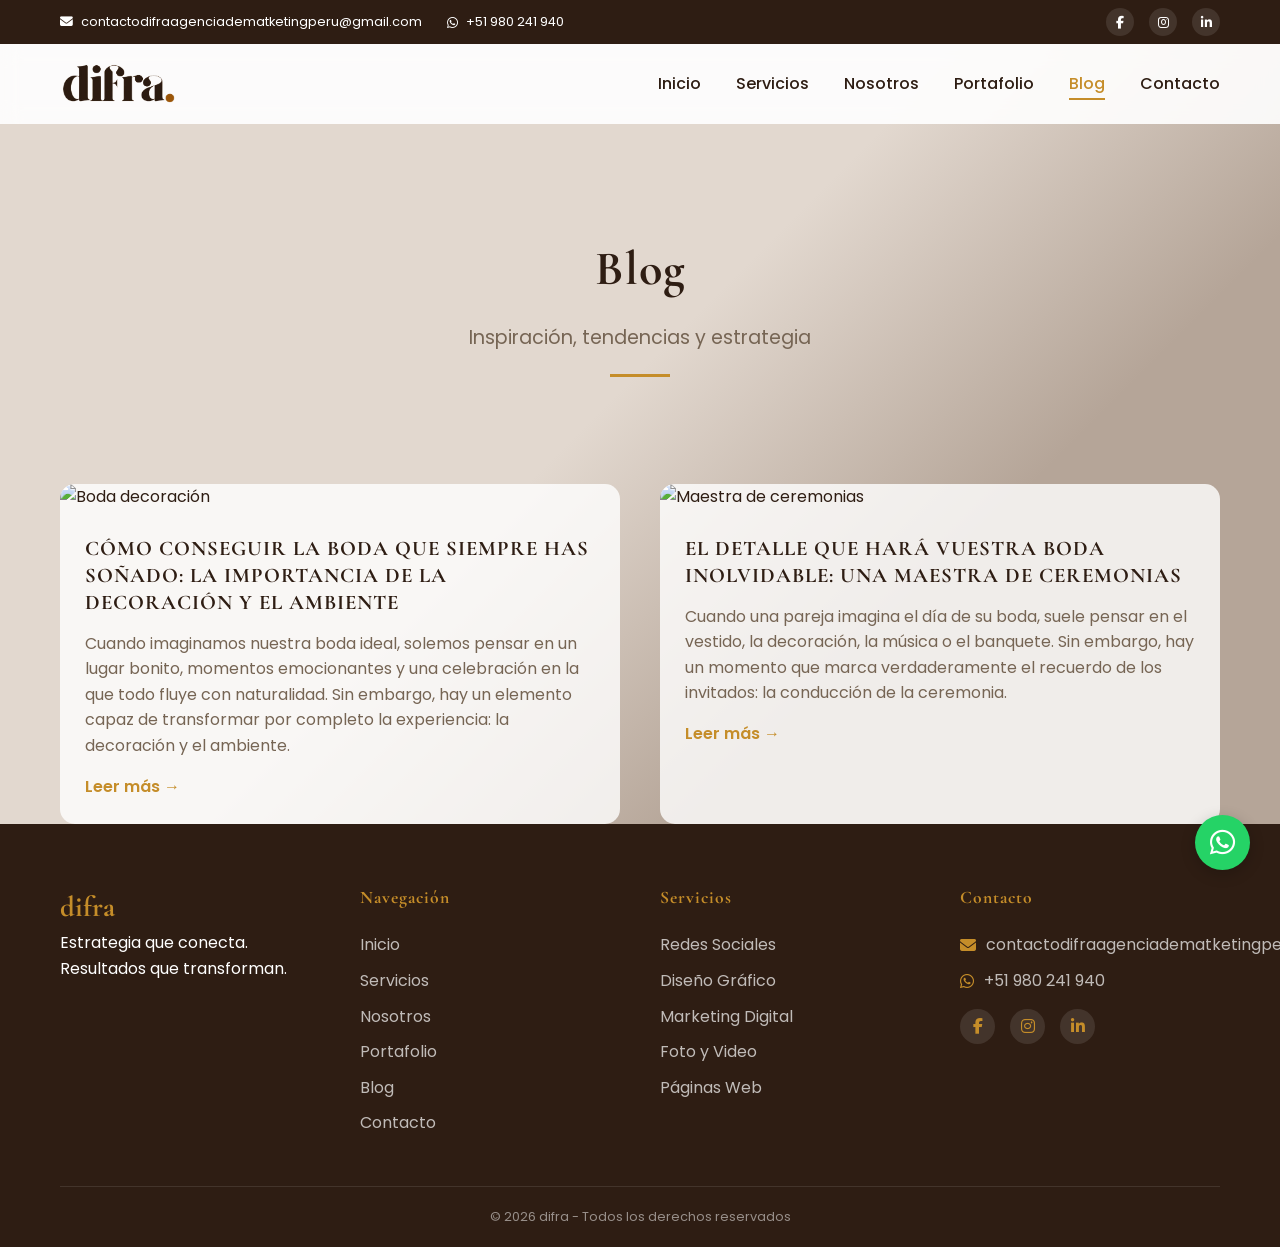
==== blog.html @ 8263a424 "Primer commit" ====
<!DOCTYPE html>
<html lang="es">
<head>
    <meta charset="UTF-8">
    <meta name="viewport" content="width=device-width, initial-scale=1.0">
    <title>difra | Blog</title>
    <link rel="stylesheet" href="https://cdnjs.cloudflare.com/ajax/libs/font-awesome/6.4.0/css/all.min.css">
    <link href="https://fonts.googleapis.com/css2?family=Cormorant+Garamond:wght@400;500;600;700&family=Poppins:wght@300;400;500;600;700&display=swap" rel="stylesheet">
    <link rel="stylesheet" href="css/styles.css">
</head>
<body>
    <!-- Top Bar y Header -->
    <div class="top-bar">
        <div class="container">
            <div class="top-bar-content">
                <div class="top-bar-contact">
                    <a href="mailto:contactodifraagenciadematketingperu@gmail.com"><i class="fas fa-envelope"></i> <span>contactodifraagenciadematketingperu@gmail.com</span></a>
                    <a href="https://wa.me/51980241940" target="_blank"><i class="fab fa-whatsapp"></i> <span>+51 980 241 940</span></a>
                </div>
                <div class="top-bar-social">
                    <a href="#" target="_blank"><i class="fab fa-facebook-f"></i></a>
                    <a href="#" target="_blank"><i class="fab fa-instagram"></i></a>
                    <a href="#" target="_blank"><i class="fab fa-linkedin-in"></i></a>
                </div>
            </div>
        </div>
    </div>

    <header>
        <div class="container">
            <nav>
                <div class="logo">
                    <a href="index.html">
                        <img src="img/logo.png" alt="difra" class="logo-img">
                    </a>
                </div>
                <ul class="nav-links">
                    <li><a href="index.html">Inicio</a></li>
                    <li><a href="servicios.html">Servicios</a></li>
                    <li><a href="nosotros.html">Nosotros</a></li>
                    <li><a href="portafolio.html">Portafolio</a></li>
                    <li><a href="blog.html" class="active">Blog</a></li>
                    <li><a href="contacto.html">Contacto</a></li>
                </ul>
                <div class="mobile-menu-btn">
                    <i class="fas fa-bars"></i>
                </div>
            </nav>
        </div>
    </header>

    <!-- Hero Interior -->
    <section class="hero-interior">
        <div class="container">
            <div class="hero-interior-content">
                <h1>Blog</h1>
                <p>Inspiración, tendencias y estrategia</p>
                <div class="header-line"></div>
            </div>
        </div>
    </section>

    <!-- Blog Grid -->
    <section class="blog-grid-section">
        <div class="container">
            <div class="blog-grid">
                <!-- Artículo 1 -->
                <article class="blog-card">
                    <img src="https://images.unsplash.com/photo-1511285560929-80b456fea0bc?w=600&h=400&fit=crop" alt="Boda decoración">
                    <div class="blog-content">
                        <h3>CÓMO CONSEGUIR LA BODA QUE SIEMPRE HAS SOÑADO: LA IMPORTANCIA DE LA DECORACIÓN Y EL AMBIENTE</h3>
                        <p>Cuando imaginamos nuestra boda ideal, solemos pensar en un lugar bonito, momentos emocionantes y una celebración en la que todo fluye con naturalidad. Sin embargo, hay un elemento capaz de transformar por completo la experiencia: la decoración y el ambiente.</p>
                        <a href="blog-post.html" class="read-more">Leer más →</a>
                    </div>
                </article>

                <!-- Artículo 2 -->
                <article class="blog-card">
                    <img src="https://images.unsplash.com/photo-1519741497674-611481863552?w=600&h=400&fit=crop" alt="Maestra de ceremonias">
                    <div class="blog-content">
                        <h3>EL DETALLE QUE HARÁ VUESTRA BODA INOLVIDABLE: UNA MAESTRA DE CEREMONIAS</h3>
                        <p>Cuando una pareja imagina el día de su boda, suele pensar en el vestido, la decoración, la música o el banquete. Sin embargo, hay un momento que marca verdaderamente el recuerdo de los invitados: la conducción de la ceremonia.</p>
                        <a href="blog-post.html" class="read-more">Leer más →</a>
                    </div>
                </article>
            </div>
        </div>
    </section>

    <!-- Footer -->
    <footer>
        <div class="container">
            <div class="footer-content">
                <div class="footer-info">
                    <div class="footer-logo">
                        <span>difra</span>
                    </div>
                    <p>Estrategia que conecta. Resultados que transforman.</p>
                </div>
                <div class="footer-links">
                    <h4>Navegación</h4>
                    <ul>
                        <li><a href="index.html">Inicio</a></li>
                        <li><a href="servicios.html">Servicios</a></li>
                        <li><a href="nosotros.html">Nosotros</a></li>
                        <li><a href="portafolio.html">Portafolio</a></li>
                        <li><a href="blog.html">Blog</a></li>
                        <li><a href="contacto.html">Contacto</a></li>
                    </ul>
                </div>
                <div class="footer-services">
                    <h4>Servicios</h4>
                    <ul>
                        <li><a href="servicios.html#redes">Redes Sociales</a></li>
                        <li><a href="servicios.html#diseno">Diseño Gráfico</a></li>
                        <li><a href="servicios.html#marketing">Marketing Digital</a></li>
                        <li><a href="servicios.html#foto">Foto y Video</a></li>
                        <li><a href="servicios.html#web">Páginas Web</a></li>
                    </ul>
                </div>
                <div class="footer-contact">
                    <h4>Contacto</h4>
                    <p><i class="fas fa-envelope"></i> contactodifraagenciadematketingperu@gmail.com</p>
                    <p><i class="fab fa-whatsapp"></i> +51 980 241 940</p>
                    <div class="social-links">
                        <a href="#" target="_blank"><i class="fab fa-facebook-f"></i></a>
                        <a href="#" target="_blank"><i class="fab fa-instagram"></i></a>
                        <a href="#" target="_blank"><i class="fab fa-linkedin-in"></i></a>
                    </div>
                </div>
            </div>
            <div class="footer-bottom">
                <p>&copy; 2024 difra - Todos los derechos reservados</p>
            </div>
        </div>
    </footer>

    <a href="https://wa.me/51980241940" class="btn-whatsapp-floating" target="_blank" rel="noopener noreferrer">
        <i class="fab fa-whatsapp"></i>
    </a>

    <script src="js/script.js"></script>
</body>
</html>
---- css/styles.css ----
/* Variables de color */
:root {
    --primary-color: #C58D29;
    --primary-dark: #A6761F;
    --secondary-color: #766554;
    --bg-light: #D5C8BF;
    --bg-dark: #BDAB9D;
    --dark-color: #2E1D13;
    --gray: #6c757d;
    --light-gray: #f8f9fa;
    --white: #ffffff;
    --shadow: 0 5px 20px rgba(0, 0, 0, 0.05);
    --transition: all 0.3s ease;
}

* {
    margin: 0;
    padding: 0;
    box-sizing: border-box;
}

html {
    background: linear-gradient(135deg, #E2D8CF 0%, #E2D8CF 40%, #B5A598 60%, #B5A598 100%);
}

body {
    font-family: 'Poppins', sans-serif;
    color: var(--dark-color);
    line-height: 1.6;
    background: transparent;
    min-height: 100vh;
}

h1,
h2,
h3,
h4,
.logo span,
.hero-text h1,
.section-title {
    font-family: 'Cormorant Garamond', serif;
    font-weight: 700;
    letter-spacing: 1px;
}

.logo-mobile {
    display: none;
}

.container {
    max-width: 1200px;
    margin: 0 auto;
    padding: 0 20px;
}

/* Top Bar */
.top-bar {
    background: var(--dark-color);
    color: var(--white);
    padding: 8px 0;
    font-size: 0.8rem;
}

.top-bar-content {
    display: flex;
    justify-content: space-between;
    align-items: center;
    flex-wrap: wrap;
    gap: 15px;
}

.top-bar-contact {
    display: flex;
    gap: 25px;
    flex-wrap: wrap;
}

.top-bar-contact a {
    color: var(--white);
    text-decoration: none;
    transition: var(--transition);
    display: inline-flex;
    align-items: center;
    gap: 8px;
}

.top-bar-contact a:hover {
    color: var(--primary-color);
}

.top-bar-social {
    display: flex;
    gap: 15px;
}

.top-bar-social a {
    color: var(--white);
    text-decoration: none;
    transition: var(--transition);
    width: 28px;
    height: 28px;
    display: flex;
    align-items: center;
    justify-content: center;
    border-radius: 50%;
    background: rgba(255, 255, 255, 0.1);
}

.top-bar-social a:hover {
    background: var(--primary-color);
    color: var(--dark-color);
}

/* Header */
header {
    background: transparent;
    position: sticky;
    top: 0;
    z-index: 1000;
    transition: var(--transition);
    backdrop-filter: blur(10px);
    background: rgba(255, 255, 255, 0.9);
}

header.scrolled {
    background: rgba(255, 255, 255, 0.95);
    box-shadow: var(--shadow);
}

nav {
    display: flex;
    justify-content: space-between;
    align-items: center;
    padding: 15px 0;
}

.logo a {
    display: flex;
    align-items: center;
    text-decoration: none;
}

.logo-img {
    height: 50px;
    width: auto;
}

.logo span {
    font-size: 1.5rem;
    font-weight: 700;
    color: var(--dark-color);
}

.nav-links {
    display: flex;
    list-style: none;
    gap: 35px;
}

.nav-links a {
    text-decoration: none;
    color: var(--dark-color);
    font-weight: 500;
    transition: var(--transition);
    position: relative;
}

.nav-links a::after {
    content: '';
    position: absolute;
    bottom: -5px;
    left: 0;
    width: 0;
    height: 2px;
    background: var(--primary-color);
    transition: var(--transition);
}

.nav-links a:hover::after,
.nav-links a.active::after {
    width: 100%;
}

.nav-links a:hover,
.nav-links a.active {
    color: var(--primary-color);
}

.mobile-menu-btn {
    display: none;
    font-size: 1.5rem;
    cursor: pointer;
    color: var(--dark-color);
}

/* Botones */
.btn {
    display: inline-block;
    padding: 12px 30px;
    border-radius: 30px;
    text-decoration: none;
    font-weight: 600;
    transition: var(--transition);
    font-family: 'Poppins', sans-serif;
}

.btn-primary {
    background: var(--primary-color);
    color: var(--white);
}

.btn-primary:hover {
    background: var(--primary-dark);
    transform: translateY(-3px);
    box-shadow: var(--shadow);
}

.btn-outline {
    border: 2px solid var(--primary-color);
    color: var(--primary-color);
    background: transparent;
}

.btn-outline:hover {
    background: var(--primary-color);
    color: var(--white);
    transform: translateY(-3px);
}

/* Hero Section */
.hero {
    height: 80vh;
    min-height: 500px;
    display: flex;
    align-items: center;
    position: relative;
    background: transparent;
}

.hero-content {
    display: flex;
    justify-content: center;
    text-align: center;
}

.hero-text {
    max-width: 800px;
}

.hero-text h1 {
    font-size: 4rem;
    color: var(--dark-color);
    margin-bottom: 20px;
    letter-spacing: 2px;
}

.hero-text p {
    font-size: 1.2rem;
    color: var(--secondary-color);
    margin-bottom: 30px;
}

.hero-buttons {
    display: flex;
    gap: 20px;
    justify-content: center;
}

/* Hero Interior */
.hero-interior {
    height: 40vh;
    min-height: 300px;
    display: flex;
    align-items: center;
    text-align: center;
    background: transparent;
}

.hero-interior-content h1 {
    font-size: 3rem;
    color: var(--dark-color);
    margin-bottom: 15px;
}

.hero-interior-content p {
    font-size: 1.2rem;
    color: var(--secondary-color);
}

.header-line {
    width: 60px;
    height: 3px;
    background: var(--primary-color);
    margin: 20px auto 0;
}

/* Section Title */
.section-title {
    text-align: center;
    font-size: 2.5rem;
    margin-bottom: 50px;
    color: var(--dark-color);
    position: relative;
}

.section-title::after {
    content: '';
    position: absolute;
    bottom: -10px;
    left: 50%;
    transform: translateX(-50%);
    width: 60px;
    height: 3px;
    background: var(--primary-color);
}

/* Methodology */
.methodology {
    padding: 0 0 80px 0;
}

.methodology-grid {
    display: grid;
    grid-template-columns: repeat(auto-fit, minmax(250px, 1fr));
    gap: 30px;
}

.method-card {
    background: rgba(255, 255, 255, 0.7);
    backdrop-filter: blur(5px);
    padding: 30px;
    border-radius: 15px;
    text-align: center;
    transition: var(--transition);
    border: 1px solid rgba(255, 255, 255, 0.3);
}

.method-card:hover {
    transform: translateY(-5px);
    background: rgba(255, 255, 255, 0.9);
}

.method-card i {
    font-size: 2.5rem;
    color: var(--primary-color);
    margin-bottom: 20px;
}

.method-card h3 {
    font-size: 1.2rem;
    margin-bottom: 15px;
    color: var(--dark-color);
    font-family: 'Cormorant Garamond', serif;
    font-weight: 700;
}

.method-card p {
    font-size: 0.9rem;
    color: var(--secondary-color);
}

/* Services Highlight */
.services-highlight {
    padding: 80px 0;
    background: rgba(255, 255, 255, 0.5);
}

.services-grid {
    display: grid;
    grid-template-columns: repeat(auto-fit, minmax(250px, 1fr));
    gap: 30px;
}

.service-card {
    background: rgba(255, 255, 255, 0.8);
    padding: 30px;
    border-radius: 15px;
    text-align: center;
    transition: var(--transition);
}

.service-card:hover {
    transform: translateY(-5px);
    background: var(--white);
    box-shadow: var(--shadow);
}

.service-card i {
    font-size: 2.5rem;
    color: var(--primary-color);
    margin-bottom: 20px;
}

.service-card h3 {
    font-size: 1.3rem;
    margin-bottom: 15px;
}

.service-card p {
    font-size: 0.9rem;
    color: var(--secondary-color);
}

/* Clients */
.clients {
    padding: 80px 0;
}

.clients-grid {
    display: flex;
    justify-content: center;
    flex-wrap: wrap;
    gap: 40px;
    align-items: center;
}

.client-logo {
    font-size: 1.2rem;
    font-weight: 600;
    color: var(--dark-color);
    opacity: 0.7;
    transition: var(--transition);
    letter-spacing: 1px;
}

.client-logo:hover {
    opacity: 1;
    color: var(--primary-color);
}

.client-logo img {
    max-width: 150px;
    height: auto;
    filter: grayscale(100%);
    opacity: 0.7;
    transition: var(--transition);
}

.client-logo img:hover {
    filter: grayscale(0);
    opacity: 1;
}

/* About Page */
/*.about-main {
    padding: 80px 0;
}*/

.about-grid {
    display: grid;
    grid-template-columns: 1fr 1fr;
    gap: 50px;
    align-items: center;
}

.about-image img {
    width: 100%;
    border-radius: 15px;
    box-shadow: var(--shadow);
}

.about-content h2 {
    font-size: 2rem;
    color: var(--dark-color);
    margin-bottom: 20px;
}

.about-content p {
    margin-bottom: 20px;
    color: var(--secondary-color);
}

/* Values */
.values {
    padding: 80px 0;
    background: rgba(255, 255, 255, 0.5);
}

.values-grid {
    display: grid;
    grid-template-columns: repeat(auto-fit, minmax(250px, 1fr));
    gap: 30px;
}

.value-card {
    text-align: center;
    padding: 40px 30px;
    background: rgba(255, 255, 255, 0.8);
    border-radius: 15px;
    transition: var(--transition);
}

.value-card:hover {
    transform: translateY(-5px);
    background: var(--white);
}

.value-card i {
    font-size: 2.5rem;
    color: var(--primary-color);
    margin-bottom: 20px;
}

.value-card h3 {
    font-size: 1.2rem;
    margin-bottom: 15px;
}

.value-card p {
    font-size: 0.9rem;
    color: var(--secondary-color);
}

/* Services List */
/*.services-list {
    padding: 80px 0;
}*/

.service-item {
    display: flex;
    gap: 30px;
    background: rgba(255, 255, 255, 0.7);
    backdrop-filter: blur(5px);
    padding: 30px;
    margin-bottom: 30px;
    border-radius: 15px;
    transition: var(--transition);
    align-items: flex-start;
}

.service-item:hover {
    transform: translateX(10px);
    background: rgba(255, 255, 255, 0.9);
}

.service-item i {
    font-size: 2.5rem;
    color: var(--primary-color);
    flex-shrink: 0;
}

.service-text h3 {
    font-size: 1.5rem;
    margin-bottom: 15px;
    color: var(--dark-color);
}

.service-text p {
    color: var(--secondary-color);
}

/* Portfolio */
/*.portfolio {
    padding: 80px 0;
}*/

.portfolio-grid {
    display: grid;
    grid-template-columns: repeat(auto-fit, minmax(350px, 1fr));
    gap: 30px;
}

.portfolio-item {
    position: relative;
    border-radius: 15px;
    overflow: hidden;
    box-shadow: var(--shadow);
}

.portfolio-item img {
    width: 100%;
    height: 300px;
    object-fit: cover;
    transition: var(--transition);
}

.portfolio-item:hover img {
    transform: scale(1.05);
}

.portfolio-info {
    position: absolute;
    bottom: 0;
    left: 0;
    right: 0;
    padding: 20px;
    background: linear-gradient(transparent, rgba(0, 0, 0, 0.7));
    color: var(--white);
}

.portfolio-info h3 {
    font-size: 1.2rem;
    margin-bottom: 5px;
}

.portfolio-info p {
    font-size: 0.85rem;
    opacity: 0.9;
}

/* Blog */
/*.blog-grid-section {
    padding: 80px 0;
}*/

.blog-grid {
    display: grid;
    grid-template-columns: repeat(auto-fit, minmax(400px, 1fr));
    gap: 40px;
}

.blog-card {
    background: rgba(255, 255, 255, 0.8);
    border-radius: 15px;
    overflow: hidden;
    transition: var(--transition);
}

.blog-card:hover {
    transform: translateY(-5px);
    background: var(--white);
    box-shadow: var(--shadow);
}

.blog-card img {
    width: 100%;
    height: 250px;
    object-fit: cover;
}

.blog-content {
    padding: 25px;
}

.blog-content h3 {
    font-size: 1.3rem;
    margin-bottom: 15px;
    line-height: 1.3;
}

.blog-content p {
    color: var(--secondary-color);
    margin-bottom: 15px;
}

.read-more {
    color: var(--primary-color);
    text-decoration: none;
    font-weight: 600;
    transition: var(--transition);
}

.read-more:hover {
    color: var(--primary-dark);
}

/* Contact Page */
/*.contact-section {
    padding: 80px 0;
}*/

.contact-grid {
    display: grid;
    grid-template-columns: 1fr 1fr;
    gap: 50px;
}

.contact-info h2 {
    font-size: 2rem;
    margin-bottom: 30px;
    color: var(--dark-color);
}

.contact-item {
    display: flex;
    gap: 20px;
    margin-bottom: 30px;
    padding: 20px;
    background: rgba(255, 255, 255, 0.7);
    border-radius: 15px;
    transition: var(--transition);
}

.contact-item:hover {
    transform: translateX(5px);
    background: rgba(255, 255, 255, 0.9);
}

.contact-item i {
    font-size: 1.8rem;
    color: var(--primary-color);
}

.contact-item h3 {
    font-size: 1.1rem;
    margin-bottom: 5px;
}

.contact-item a {
    color: var(--dark-color);
    text-decoration: none;
    transition: var(--transition);
}

.contact-item a:hover {
    color: var(--primary-color);
}

.contact-form {
    background: rgba(255, 255, 255, 0.7);
    padding: 40px;
    border-radius: 15px;
}

.contact-form h3 {
    font-size: 1.5rem;
    margin-bottom: 25px;
    color: var(--dark-color);
}

.form-group {
    margin-bottom: 20px;
}

.form-group input,
.form-group textarea {
    width: 100%;
    padding: 12px 15px;
    border: 1px solid rgba(0, 0, 0, 0.1);
    border-radius: 10px;
    font-family: 'Poppins', sans-serif;
    background: var(--white);
    transition: var(--transition);
}

.form-group input:focus,
.form-group textarea:focus {
    outline: none;
    border-color: var(--primary-color);
}

/* Footer */
footer {
    background: var(--dark-color);
    color: var(--white);
    padding: 60px 0 20px;
}

.footer-content {
    display: grid;
    grid-template-columns: repeat(auto-fit, minmax(200px, 1fr));
    gap: 40px;
    margin-bottom: 40px;
}

.footer-logo span {
    font-family: 'Cormorant Garamond', serif;
    font-size: 1.8rem;
    font-weight: 700;
    color: var(--primary-color);
}

.footer-links h4,
.footer-services h4,
.footer-contact h4 {
    font-size: 1.1rem;
    margin-bottom: 20px;
    color: var(--primary-color);
}

.footer-links ul,
.footer-services ul {
    list-style: none;
}

.footer-links li,
.footer-services li {
    margin-bottom: 10px;
}

.footer-links a,
.footer-services a {
    color: rgba(255, 255, 255, 0.7);
    text-decoration: none;
    transition: var(--transition);
}

.footer-links a:hover,
.footer-services a:hover {
    color: var(--primary-color);
    padding-left: 5px;
}

.footer-contact p {
    margin-bottom: 10px;
    display: flex;
    align-items: center;
    gap: 10px;
    color: rgba(255, 255, 255, 0.7);
}

.footer-contact i {
    color: var(--primary-color);
}

.social-links {
    display: flex;
    gap: 15px;
    margin-top: 15px;
}

.social-links a {
    color: var(--white);
    background: rgba(255, 255, 255, 0.1);
    width: 35px;
    height: 35px;
    border-radius: 50%;
    display: flex;
    align-items: center;
    justify-content: center;
    transition: var(--transition);
    text-decoration: none;
}

.social-links a:hover {
    background: var(--primary-color);
    color: var(--dark-color);
    transform: translateY(-3px);
}

.footer-bottom {
    text-align: center;
    padding-top: 20px;
    border-top: 1px solid rgba(255, 255, 255, 0.1);
    color: rgba(255, 255, 255, 0.5);
    font-size: 0.8rem;
}

/* Botón flotante WhatsApp */
.btn-whatsapp-floating {
    position: fixed;
    bottom: 30px;
    right: 30px;
    width: 55px;
    height: 55px;
    background-color: #25D366;
    color: white;
    border-radius: 50%;
    display: flex;
    align-items: center;
    justify-content: center;
    font-size: 1.8rem;
    text-decoration: none;
    box-shadow: 0 4px 15px rgba(0, 0, 0, 0.2);
    transition: var(--transition);
    z-index: 1000;
}

.btn-whatsapp-floating:hover {
    transform: scale(1.1);
    background-color: #128C7E;
}

/* Responsive */
@media (max-width: 768px) {

    .logo-desktop {
        display: none;
    }

    .logo-mobile {
        display: block;
    }

    .nav-links {
        position: fixed;
        top: 70px;
        left: -100%;
        width: 100%;
        height: calc(100vh - 70px);
        background: var(--white);
        flex-direction: column;
        align-items: center;
        justify-content: center;
        transition: var(--transition);
        gap: 30px;
        z-index: 999;
    }

    .nav-links.active {
        left: 0;
    }

    .mobile-menu-btn {
        display: block;
    }

    .top-bar-content {
        /*flex-direction: column;*/
        justify-content: center;
        text-align: center;
    }

    .top-bar-contact {
        justify-content: center;
        gap: 10px;
    }

    .top-bar-contact a {
        width: 32px;
        height: 32px;
        display: flex;
        align-items: center;
        justify-content: center;
        border-radius: 50%;
        background: rgba(255, 255, 255, 0.1);
    }

    .top-bar-contact a i {
        margin: 0;
        font-size: 1rem;
    }

    .top-bar-contact a span {
        display: none;
    }

    .hero-text h1 {
        font-size: 2.5rem;
    }

    .hero-interior-content h1 {
        font-size: 2rem;
    }

    .section-title {
        font-size: 1.8rem;
    }

    .about-grid,
    .contact-grid {
        grid-template-columns: 1fr;
        gap: 30px;
    }

    .service-item {
        flex-direction: column;
        text-align: center;
    }

    .service-item i {
        margin: 0 auto;
    }

    .blog-grid {
        grid-template-columns: 1fr;
    }

    .portfolio-grid {
        grid-template-columns: 1fr;
    }

    .btn-whatsapp-floating {
        width: 45px;
        height: 45px;
        font-size: 1.5rem;
        bottom: 20px;
        right: 20px;
    }
}
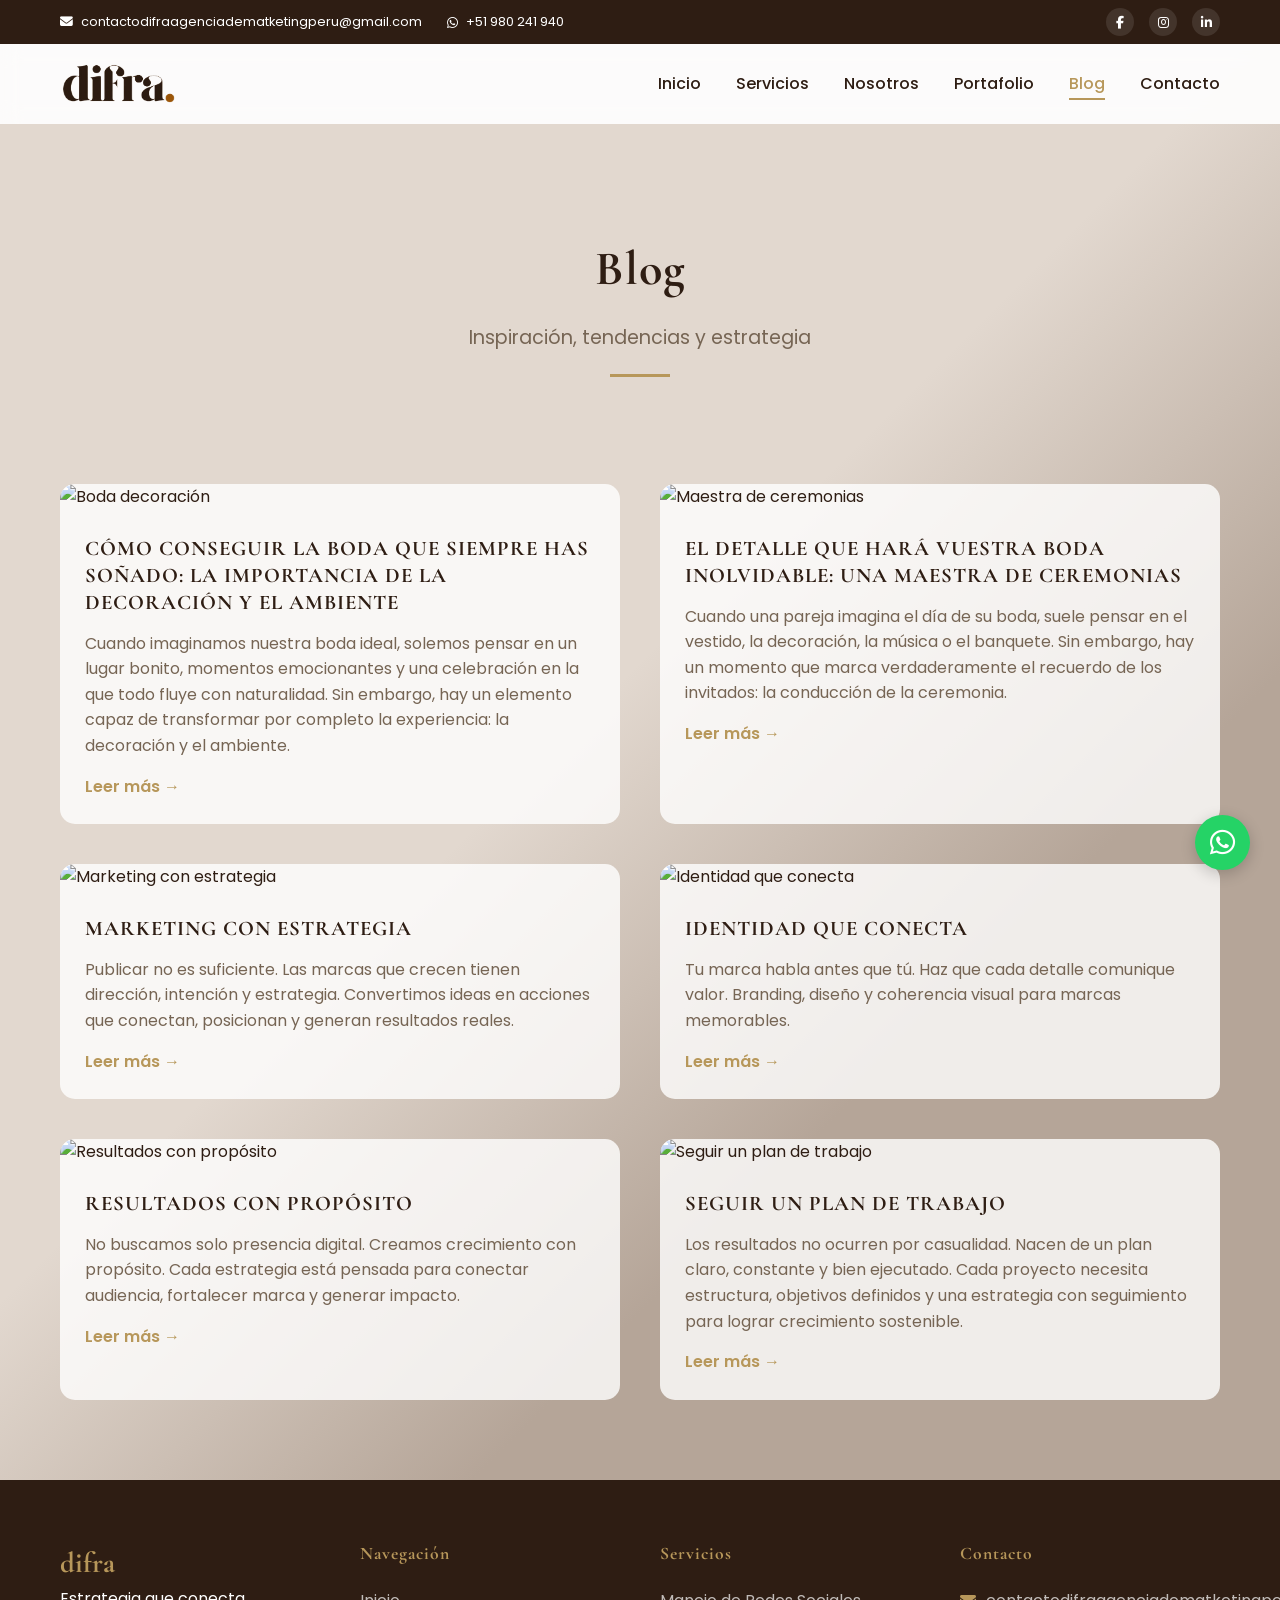
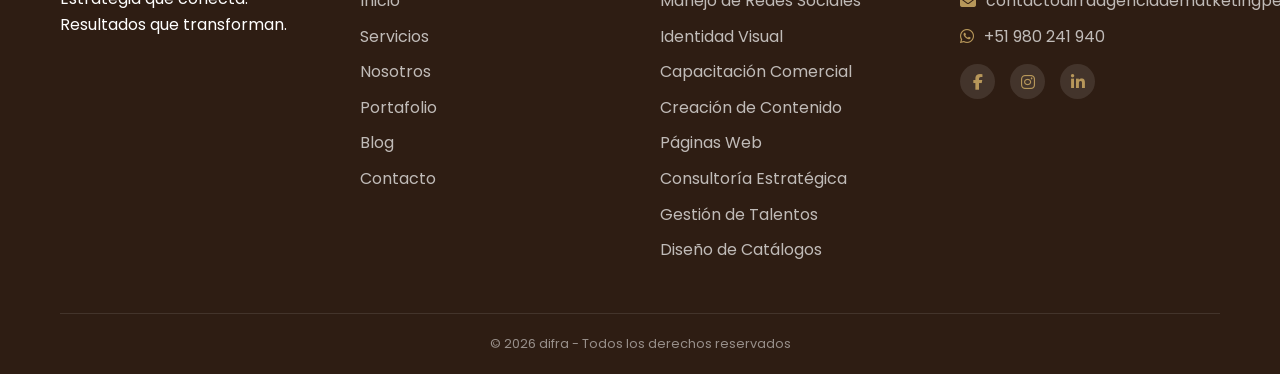
==== commit 055ccd4e: "Actualización 01 06/06" ====
--- a/blog.html
+++ b/blog.html
@@ -1,144 +1,279 @@
-<!DOCTYPE html>
+<!doctype html>
 <html lang="es">
-<head>
-    <meta charset="UTF-8">
-    <meta name="viewport" content="width=device-width, initial-scale=1.0">
+  <head>
+    <meta charset="UTF-8" />
+    <meta name="viewport" content="width=device-width, initial-scale=1.0" />
     <title>difra | Blog</title>
-    <link rel="stylesheet" href="https://cdnjs.cloudflare.com/ajax/libs/font-awesome/6.4.0/css/all.min.css">
-    <link href="https://fonts.googleapis.com/css2?family=Cormorant+Garamond:wght@400;500;600;700&family=Poppins:wght@300;400;500;600;700&display=swap" rel="stylesheet">
-    <link rel="stylesheet" href="css/styles.css">
-</head>
-<body>
+    <link
+      rel="stylesheet"
+      href="https://cdnjs.cloudflare.com/ajax/libs/font-awesome/6.4.0/css/all.min.css"
+    />
+    <link
+      href="https://fonts.googleapis.com/css2?family=Cormorant+Garamond:wght@400;500;600;700&family=Poppins:wght@300;400;500;600;700&display=swap"
+      rel="stylesheet"
+    />
+    <link rel="stylesheet" href="css/styles.css" />
+  </head>
+  <body>
     <!-- Top Bar y Header -->
     <div class="top-bar">
-        <div class="container">
-            <div class="top-bar-content">
-                <div class="top-bar-contact">
-                    <a href="mailto:contactodifraagenciadematketingperu@gmail.com"><i class="fas fa-envelope"></i> <span>contactodifraagenciadematketingperu@gmail.com</span></a>
-                    <a href="https://wa.me/51980241940" target="_blank"><i class="fab fa-whatsapp"></i> <span>+51 980 241 940</span></a>
-                </div>
-                <div class="top-bar-social">
-                    <a href="#" target="_blank"><i class="fab fa-facebook-f"></i></a>
-                    <a href="#" target="_blank"><i class="fab fa-instagram"></i></a>
-                    <a href="#" target="_blank"><i class="fab fa-linkedin-in"></i></a>
-                </div>
-            </div>
-        </div>
+      <div class="container">
+        <div class="top-bar-content">
+          <div class="top-bar-contact">
+            <a href="mailto:contactodifraagenciadematketingperu@gmail.com"
+              ><i class="fas fa-envelope"></i>
+              <span>contactodifraagenciadematketingperu@gmail.com</span></a
+            >
+            <a href="https://wa.me/51980241940" target="_blank"
+              ><i class="fab fa-whatsapp"></i> <span>+51 980 241 940</span></a
+            >
+          </div>
+          <div class="top-bar-social">
+            <a href="#" target="_blank"><i class="fab fa-facebook-f"></i></a>
+            <a href="#" target="_blank"><i class="fab fa-instagram"></i></a>
+            <a href="#" target="_blank"><i class="fab fa-linkedin-in"></i></a>
+          </div>
+        </div>
+      </div>
     </div>
 
     <header>
-        <div class="container">
-            <nav>
-                <div class="logo">
-                    <a href="index.html">
-                        <img src="img/logo.png" alt="difra" class="logo-img">
-                    </a>
-                </div>
-                <ul class="nav-links">
-                    <li><a href="index.html">Inicio</a></li>
-                    <li><a href="servicios.html">Servicios</a></li>
-                    <li><a href="nosotros.html">Nosotros</a></li>
-                    <li><a href="portafolio.html">Portafolio</a></li>
-                    <li><a href="blog.html" class="active">Blog</a></li>
-                    <li><a href="contacto.html">Contacto</a></li>
-                </ul>
-                <div class="mobile-menu-btn">
-                    <i class="fas fa-bars"></i>
-                </div>
-            </nav>
-        </div>
+      <div class="container">
+        <nav>
+          <div class="logo">
+            <a href="index.html">
+              <img src="img/logo.png" alt="difra" class="logo-img" />
+            </a>
+          </div>
+          <ul class="nav-links">
+            <li><a href="index.html">Inicio</a></li>
+            <li><a href="servicios.html">Servicios</a></li>
+            <li><a href="nosotros.html">Nosotros</a></li>
+            <li><a href="portafolio.html">Portafolio</a></li>
+            <li><a href="blog.html" class="active">Blog</a></li>
+            <li><a href="contacto.html">Contacto</a></li>
+          </ul>
+          <div class="mobile-menu-btn">
+            <i class="fas fa-bars"></i>
+          </div>
+        </nav>
+      </div>
     </header>
 
     <!-- Hero Interior -->
     <section class="hero-interior">
-        <div class="container">
-            <div class="hero-interior-content">
-                <h1>Blog</h1>
-                <p>Inspiración, tendencias y estrategia</p>
-                <div class="header-line"></div>
-            </div>
-        </div>
+      <div class="container">
+        <div class="hero-interior-content">
+          <h1>Blog</h1>
+          <p>Inspiración, tendencias y estrategia</p>
+          <div class="header-line"></div>
+        </div>
+      </div>
     </section>
 
     <!-- Blog Grid -->
     <section class="blog-grid-section">
-        <div class="container">
-            <div class="blog-grid">
-                <!-- Artículo 1 -->
-                <article class="blog-card">
-                    <img src="https://images.unsplash.com/photo-1511285560929-80b456fea0bc?w=600&h=400&fit=crop" alt="Boda decoración">
-                    <div class="blog-content">
-                        <h3>CÓMO CONSEGUIR LA BODA QUE SIEMPRE HAS SOÑADO: LA IMPORTANCIA DE LA DECORACIÓN Y EL AMBIENTE</h3>
-                        <p>Cuando imaginamos nuestra boda ideal, solemos pensar en un lugar bonito, momentos emocionantes y una celebración en la que todo fluye con naturalidad. Sin embargo, hay un elemento capaz de transformar por completo la experiencia: la decoración y el ambiente.</p>
-                        <a href="blog-post.html" class="read-more">Leer más →</a>
-                    </div>
-                </article>
-
-                <!-- Artículo 2 -->
-                <article class="blog-card">
-                    <img src="https://images.unsplash.com/photo-1519741497674-611481863552?w=600&h=400&fit=crop" alt="Maestra de ceremonias">
-                    <div class="blog-content">
-                        <h3>EL DETALLE QUE HARÁ VUESTRA BODA INOLVIDABLE: UNA MAESTRA DE CEREMONIAS</h3>
-                        <p>Cuando una pareja imagina el día de su boda, suele pensar en el vestido, la decoración, la música o el banquete. Sin embargo, hay un momento que marca verdaderamente el recuerdo de los invitados: la conducción de la ceremonia.</p>
-                        <a href="blog-post.html" class="read-more">Leer más →</a>
-                    </div>
-                </article>
-            </div>
-        </div>
+      <div class="container">
+        <div class="blog-grid">
+          <!-- Artículo 1 -->
+          <article class="blog-card">
+            <img
+              src="https://images.unsplash.com/photo-1511285560929-80b456fea0bc?w=600&h=400&fit=crop"
+              alt="Boda decoración"
+            />
+            <div class="blog-content">
+              <h3>
+                CÓMO CONSEGUIR LA BODA QUE SIEMPRE HAS SOÑADO: LA IMPORTANCIA DE
+                LA DECORACIÓN Y EL AMBIENTE
+              </h3>
+              <p>
+                Cuando imaginamos nuestra boda ideal, solemos pensar en un lugar
+                bonito, momentos emocionantes y una celebración en la que todo
+                fluye con naturalidad. Sin embargo, hay un elemento capaz de
+                transformar por completo la experiencia: la decoración y el
+                ambiente.
+              </p>
+              <a href="blog-post.html" class="read-more">Leer más →</a>
+            </div>
+          </article>
+
+          <!-- Artículo 2 -->
+          <article class="blog-card">
+            <img
+              src="https://images.unsplash.com/photo-1519741497674-611481863552?w=600&h=400&fit=crop"
+              alt="Maestra de ceremonias"
+            />
+            <div class="blog-content">
+              <h3>
+                EL DETALLE QUE HARÁ VUESTRA BODA INOLVIDABLE: UNA MAESTRA DE
+                CEREMONIAS
+              </h3>
+              <p>
+                Cuando una pareja imagina el día de su boda, suele pensar en el
+                vestido, la decoración, la música o el banquete. Sin embargo,
+                hay un momento que marca verdaderamente el recuerdo de los
+                invitados: la conducción de la ceremonia.
+              </p>
+              <a href="blog-post.html" class="read-more">Leer más →</a>
+            </div>
+          </article>
+          <!-- Artículo 3 -->
+          <article class="blog-card">
+            <img
+              src="https://images.unsplash.com/photo-1599658880436-c61792e70672?q=80&w=2070&auto=format&fit=crop&ixlib=rb-4.1.0&ixid=M3wxMjA3fDB8MHxwaG90by1wYWdlfHx8fGVufDB8fHx8fA%3D%3D"
+              alt="Marketing con estrategia"
+            />
+            <div class="blog-content">
+              <h3>MARKETING CON ESTRATEGIA</h3>
+              <p>
+                Publicar no es suficiente. Las marcas que crecen tienen
+                dirección, intención y estrategia. Convertimos ideas en acciones
+                que conectan, posicionan y generan resultados reales.
+              </p>
+              <a href="blog-post.html" class="read-more">Leer más →</a>
+            </div>
+          </article>
+
+          <!-- Artículo 4 -->
+          <article class="blog-card">
+            <img
+              src="https://images.unsplash.com/photo-1561070791-2526d30994b5?w=600&h=400&fit=crop"
+              alt="Identidad que conecta"
+            />
+            <div class="blog-content">
+              <h3>IDENTIDAD QUE CONECTA</h3>
+              <p>
+                Tu marca habla antes que tú. Haz que cada detalle comunique
+                valor. Branding, diseño y coherencia visual para marcas
+                memorables.
+              </p>
+              <a href="blog-post.html" class="read-more">Leer más →</a>
+            </div>
+          </article>
+
+          <!-- Artículo 5 -->
+          <article class="blog-card">
+            <img
+              src="https://images.unsplash.com/photo-1552581234-26160f608093?w=600&h=400&fit=crop"
+              alt="Resultados con propósito"
+            />
+            <div class="blog-content">
+              <h3>RESULTADOS CON PROPÓSITO</h3>
+              <p>
+                No buscamos solo presencia digital. Creamos crecimiento con
+                propósito. Cada estrategia está pensada para conectar audiencia,
+                fortalecer marca y generar impacto.
+              </p>
+              <a href="blog-post.html" class="read-more">Leer más →</a>
+            </div>
+          </article>
+
+          <!-- Artículo 6 -->
+          <article class="blog-card">
+            <img
+              src="https://images.unsplash.com/photo-1507925921958-8a62f3d1a50d?w=600&h=400&fit=crop"
+              alt="Seguir un plan de trabajo"
+            />
+            <div class="blog-content">
+              <h3>SEGUIR UN PLAN DE TRABAJO</h3>
+              <p>
+                Los resultados no ocurren por casualidad. Nacen de un plan
+                claro, constante y bien ejecutado. Cada proyecto necesita
+                estructura, objetivos definidos y una estrategia con seguimiento
+                para lograr crecimiento sostenible.
+              </p>
+              <a href="blog-post.html" class="read-more">Leer más →</a>
+            </div>
+          </article>
+        </div>
+      </div>
     </section>
 
     <!-- Footer -->
     <footer>
-        <div class="container">
-            <div class="footer-content">
-                <div class="footer-info">
-                    <div class="footer-logo">
-                        <span>difra</span>
-                    </div>
-                    <p>Estrategia que conecta. Resultados que transforman.</p>
-                </div>
-                <div class="footer-links">
-                    <h4>Navegación</h4>
-                    <ul>
-                        <li><a href="index.html">Inicio</a></li>
-                        <li><a href="servicios.html">Servicios</a></li>
-                        <li><a href="nosotros.html">Nosotros</a></li>
-                        <li><a href="portafolio.html">Portafolio</a></li>
-                        <li><a href="blog.html">Blog</a></li>
-                        <li><a href="contacto.html">Contacto</a></li>
-                    </ul>
-                </div>
-                <div class="footer-services">
-                    <h4>Servicios</h4>
-                    <ul>
-                        <li><a href="servicios.html#redes">Redes Sociales</a></li>
-                        <li><a href="servicios.html#diseno">Diseño Gráfico</a></li>
-                        <li><a href="servicios.html#marketing">Marketing Digital</a></li>
-                        <li><a href="servicios.html#foto">Foto y Video</a></li>
-                        <li><a href="servicios.html#web">Páginas Web</a></li>
-                    </ul>
-                </div>
-                <div class="footer-contact">
-                    <h4>Contacto</h4>
-                    <p><i class="fas fa-envelope"></i> contactodifraagenciadematketingperu@gmail.com</p>
-                    <p><i class="fab fa-whatsapp"></i> +51 980 241 940</p>
-                    <div class="social-links">
-                        <a href="#" target="_blank"><i class="fab fa-facebook-f"></i></a>
-                        <a href="#" target="_blank"><i class="fab fa-instagram"></i></a>
-                        <a href="#" target="_blank"><i class="fab fa-linkedin-in"></i></a>
-                    </div>
-                </div>
-            </div>
-            <div class="footer-bottom">
-                <p>&copy; 2024 difra - Todos los derechos reservados</p>
-            </div>
-        </div>
+      <div class="container">
+        <div class="footer-content">
+          <div class="footer-info">
+            <div class="footer-logo">
+              <span>difra</span>
+            </div>
+            <p>Estrategia que conecta. Resultados que transforman.</p>
+          </div>
+          <div class="footer-links">
+            <h4>Navegación</h4>
+            <ul>
+              <li><a href="index.html">Inicio</a></li>
+              <li><a href="servicios.html">Servicios</a></li>
+              <li><a href="nosotros.html">Nosotros</a></li>
+              <li><a href="portafolio.html">Portafolio</a></li>
+              <li><a href="blog.html">Blog</a></li>
+              <li><a href="contacto.html">Contacto</a></li>
+            </ul>
+          </div>
+          <div class="footer-services">
+            <h4>Servicios</h4>
+            <ul>
+              <li>
+                <a href="servicios.html#manejoRedesSociales"
+                  >Manejo de Redes Sociales</a
+                >
+              </li>
+              <li>
+                <a href="servicios.html#identidadVisual">Identidad Visual</a>
+              </li>
+              <li>
+                <a href="servicios.html#capacitacionComercial"
+                  >Capacitación Comercial</a
+                >
+              </li>
+              <li>
+                <a href="servicios.html#creacionContenido"
+                  >Creación de Contenido</a
+                >
+              </li>
+              <li><a href="servicios.html#web">Páginas Web</a></li>
+              <li>
+                <a href="servicios.html#consultariaEstrategica"
+                  >Consultoría Estratégica</a
+                >
+              </li>
+              <li>
+                <a href="servicios.html#gestionTalentos">Gestión de Talentos</a>
+              </li>
+              <li>
+                <a href="servicios.html#diseñoCatalogos">Diseño de Catálogos</a>
+              </li>
+            </ul>
+          </div>
+          <div class="footer-contact">
+            <h4>Contacto</h4>
+            <p>
+              <i class="fas fa-envelope"></i>
+              contactodifraagenciadematketingperu@gmail.com
+            </p>
+            <p><i class="fab fa-whatsapp"></i> +51 980 241 940</p>
+            <div class="social-links">
+              <a href="#" target="_blank"><i class="fab fa-facebook-f"></i></a>
+              <a href="#" target="_blank"><i class="fab fa-instagram"></i></a>
+              <a href="#" target="_blank"><i class="fab fa-linkedin-in"></i></a>
+            </div>
+          </div>
+        </div>
+        <div class="footer-bottom">
+          <p>&copy; 2024 difra - Todos los derechos reservados</p>
+        </div>
+      </div>
     </footer>
 
-    <a href="https://wa.me/51980241940" class="btn-whatsapp-floating" target="_blank" rel="noopener noreferrer">
-        <i class="fab fa-whatsapp"></i>
+    <a
+      href="https://wa.me/51980241940"
+      class="btn-whatsapp-floating"
+      target="_blank"
+      rel="noopener noreferrer"
+    >
+      <i class="fab fa-whatsapp"></i>
     </a>
 
     <script src="js/script.js"></script>
-</body>
-</html>+  </body>
+</html>
--- a/css/styles.css
+++ b/css/styles.css
@@ -1,6 +1,6 @@
 /* Variables de color */
 :root {
-    --primary-color: #C58D29;
+    --primary-color: #B7975A;
     --primary-dark: #A6761F;
     --secondary-color: #766554;
     --bg-light: #D5C8BF;
@@ -229,12 +229,14 @@
 
 /* Hero Section */
 .hero {
-    height: 80vh;
+    height: 90vh;
     min-height: 500px;
     display: flex;
     align-items: center;
     position: relative;
-    background: transparent;
+    background: linear-gradient(135deg, #181714 0%, #553e27 100%);
+    background-size: cover;
+    background-repeat: no-repeat;
 }
 
 .hero-content {
@@ -248,8 +250,8 @@
 }
 
 .hero-text h1 {
-    font-size: 4rem;
-    color: var(--dark-color);
+    font-size: 6rem;
+    color: #CDAF79;
     margin-bottom: 20px;
     letter-spacing: 2px;
 }
@@ -315,24 +317,54 @@
 }
 
 /* Methodology */
-.methodology {
-    padding: 0 0 80px 0;
-}
-
-.methodology-grid {
-    display: grid;
-    grid-template-columns: repeat(auto-fit, minmax(250px, 1fr));
-    gap: 30px;
+
+.methodology-carousel {
+    padding: 80px 0;
+}
+
+.methodology-carousel-container {
+    position: relative;
+    display: flex;
+    align-items: center;
+    gap: 15px;
+    overflow: hidden;
+}
+
+.methodology-carousel-track {
+    display: flex;    
+    width: 100%;
+    transition: transform 0.5s ease;
+}
+
+.methodology-carousel-slide {
+    flex-shrink: 0;
+    width: 33%;
+    display: flex;
+    justify-content: center;
+    gap: 30px;    
+}
+
+.methodology-carousel-slide-last {
+    flex-shrink: 0;
+    width: 40%;
+    display: flex;
+    justify-content: center;
+    gap: 30px;    
 }
 
 .method-card {
     background: rgba(255, 255, 255, 0.7);
     backdrop-filter: blur(5px);
-    padding: 30px;
+    padding: 40px 30px;
     border-radius: 15px;
     text-align: center;
     transition: var(--transition);
     border: 1px solid rgba(255, 255, 255, 0.3);
+    width: 100%;
+    max-width: 350px;
+    margin: 0 auto;
+    opacity: 1 !important;
+    transform: translateY(0) !important;
 }
 
 .method-card:hover {
@@ -359,7 +391,59 @@
     color: var(--secondary-color);
 }
 
+.carousel-btn-method {
+    background: var(--primary-color);
+    color: white;
+    border: none;
+    width: 40px;
+    height: 40px;
+    border-radius: 50%;
+    cursor: pointer;
+    transition: var(--transition);
+    display: flex;
+    align-items: center;
+    justify-content: center;
+    font-size: 1.2rem;
+    flex-shrink: 0;    
+}
+
+.carousel-btn-method:hover {
+    background: var(--primary-dark);
+    transform: scale(1.05);
+}
+
+.methodology-carousel-dots {
+    display: flex;
+    justify-content: center;
+    gap: 10px;
+    margin-top: 30px;
+}
+
+.method-dot {
+    width: 10px;
+    height: 10px;
+    border-radius: 50%;
+    background: #ccc;
+    cursor: pointer;
+    transition: var(--transition);
+}
+
+.method-dot.active {
+    background: var(--primary-color);
+    width: 25px;
+    border-radius: 5px;
+}
+
 /* Services Highlight */
+
+.section-subtitle {
+    text-align: center;
+    font-size: 1.1rem;
+    color: var(--secondary-color);
+    max-width: 700px;
+    margin: -30px auto 40px auto;
+    font-family: 'Poppins', sans-serif;
+}
 .services-highlight {
     padding: 80px 0;
     background: rgba(255, 255, 255, 0.5);
@@ -417,8 +501,8 @@
 .client-logo {
     font-size: 1.2rem;
     font-weight: 600;
-    color: var(--dark-color);
-    opacity: 0.7;
+    /*color: var(--dark-color);*/
+    /*opacity: 0.7;*/
     transition: var(--transition);
     letter-spacing: 1px;
 }
@@ -431,8 +515,8 @@
 .client-logo img {
     max-width: 150px;
     height: auto;
-    filter: grayscale(100%);
-    opacity: 0.7;
+    /*filter: grayscale(100%);*/
+    /*opacity: 0.7;*/
     transition: var(--transition);
 }
 
@@ -442,9 +526,9 @@
 }
 
 /* About Page */
-/*.about-main {
-    padding: 80px 0;
-}*/
+.about-main {
+    padding: 0 0 80px 0;
+}
 
 .about-grid {
     display: grid;
@@ -512,9 +596,9 @@
 }
 
 /* Services List */
-/*.services-list {
-    padding: 80px 0;
-}*/
+.services-list {
+    padding: 0 0 80px 0;
+}
 
 .service-item {
     display: flex;
@@ -550,9 +634,9 @@
 }
 
 /* Portfolio */
-/*.portfolio {
-    padding: 80px 0;
-}*/
+.portfolio {
+    padding: 0 0 80px 0;
+}
 
 .portfolio-grid {
     display: grid;
@@ -599,9 +683,9 @@
 }
 
 /* Blog */
-/*.blog-grid-section {
-    padding: 80px 0;
-}*/
+.blog-grid-section {
+    padding: 0 0 80px 0;
+}
 
 .blog-grid {
     display: grid;
@@ -624,7 +708,7 @@
 
 .blog-card img {
     width: 100%;
-    height: 250px;
+    /*height: 250px;*/
     object-fit: cover;
 }
 
@@ -655,9 +739,9 @@
 }
 
 /* Contact Page */
-/*.contact-section {
-    padding: 80px 0;
-}*/
+.contact-section {
+    padding: 0 0 80px 0;
+}
 
 .contact-grid {
     display: grid;
@@ -925,6 +1009,16 @@
         display: none;
     }
 
+    .carousel-btn-method {
+        width: 35px;
+        height: 35px;
+        font-size: 1rem;
+    }
+
+    .hero {
+        height: 65vh;
+    }
+
     .hero-text h1 {
         font-size: 2.5rem;
     }
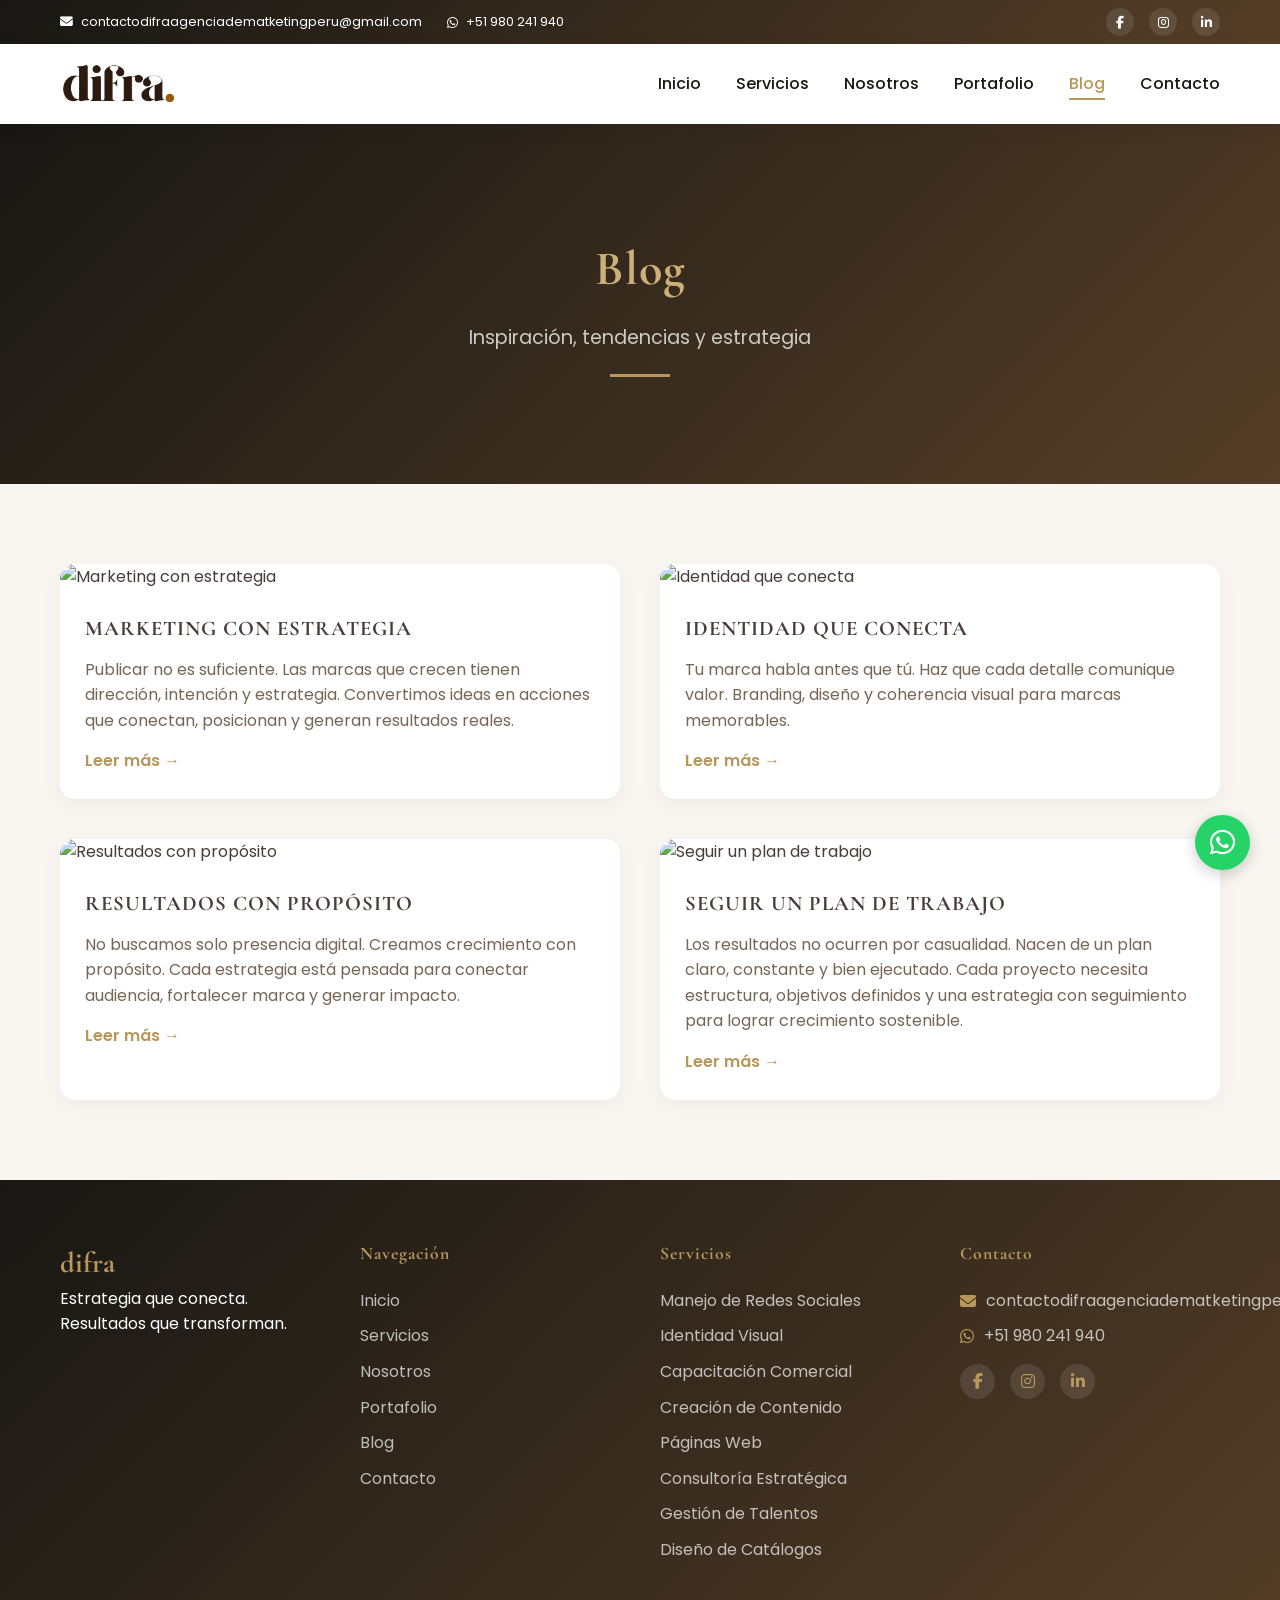
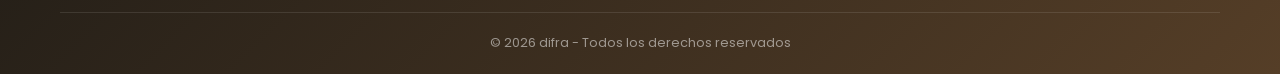
==== commit 811890f3: "Actualización 01 08/06" ====
--- a/blog.html
+++ b/blog.html
@@ -75,48 +75,6 @@
     <section class="blog-grid-section">
       <div class="container">
         <div class="blog-grid">
-          <!-- Artículo 1 -->
-          <article class="blog-card">
-            <img
-              src="https://images.unsplash.com/photo-1511285560929-80b456fea0bc?w=600&h=400&fit=crop"
-              alt="Boda decoración"
-            />
-            <div class="blog-content">
-              <h3>
-                CÓMO CONSEGUIR LA BODA QUE SIEMPRE HAS SOÑADO: LA IMPORTANCIA DE
-                LA DECORACIÓN Y EL AMBIENTE
-              </h3>
-              <p>
-                Cuando imaginamos nuestra boda ideal, solemos pensar en un lugar
-                bonito, momentos emocionantes y una celebración en la que todo
-                fluye con naturalidad. Sin embargo, hay un elemento capaz de
-                transformar por completo la experiencia: la decoración y el
-                ambiente.
-              </p>
-              <a href="blog-post.html" class="read-more">Leer más →</a>
-            </div>
-          </article>
-
-          <!-- Artículo 2 -->
-          <article class="blog-card">
-            <img
-              src="https://images.unsplash.com/photo-1519741497674-611481863552?w=600&h=400&fit=crop"
-              alt="Maestra de ceremonias"
-            />
-            <div class="blog-content">
-              <h3>
-                EL DETALLE QUE HARÁ VUESTRA BODA INOLVIDABLE: UNA MAESTRA DE
-                CEREMONIAS
-              </h3>
-              <p>
-                Cuando una pareja imagina el día de su boda, suele pensar en el
-                vestido, la decoración, la música o el banquete. Sin embargo,
-                hay un momento que marca verdaderamente el recuerdo de los
-                invitados: la conducción de la ceremonia.
-              </p>
-              <a href="blog-post.html" class="read-more">Leer más →</a>
-            </div>
-          </article>
           <!-- Artículo 3 -->
           <article class="blog-card">
             <img
--- a/css/styles.css
+++ b/css/styles.css
@@ -3,14 +3,25 @@
     --primary-color: #B7975A;
     --primary-dark: #A6761F;
     --secondary-color: #766554;
+    --third-color: #C7BFB8;
     --bg-light: #D5C8BF;
     --bg-dark: #BDAB9D;
-    --dark-color: #2E1D13;
+    --bg-dark01: #181714;
+    --dark-color: linear-gradient(135deg, #181714 0%, #553e27 100%);
     --gray: #6c757d;
     --light-gray: #f8f9fa;
     --white: #ffffff;
     --shadow: 0 5px 20px rgba(0, 0, 0, 0.05);
     --transition: all 0.3s ease;
+
+    /* NUEVOS COLORES UNIFICADOS */
+    --bg-hero: #191814;
+    --card-dark: #252420;
+    --card-dark-hover: #332B1E;
+    --text-on-dark: #CACCC6;
+    --bg-light-section: #F9F6F1;
+    --title-light: #473C37;
+    --text-light: #766554;
 }
 
 * {
@@ -20,12 +31,12 @@
 }
 
 html {
-    background: linear-gradient(135deg, #E2D8CF 0%, #E2D8CF 40%, #B5A598 60%, #B5A598 100%);
+    background: var(--bg-light-section);
 }
 
 body {
     font-family: 'Poppins', sans-serif;
-    color: var(--dark-color);
+    color: var(--title-light);
     line-height: 1.6;
     background: transparent;
     min-height: 100vh;
@@ -111,19 +122,18 @@
     color: var(--dark-color);
 }
 
-/* Header */
+/* Header - MENÚ BLANCO */
 header {
-    background: transparent;
+    background: #ffffff;
     position: sticky;
     top: 0;
     z-index: 1000;
     transition: var(--transition);
-    backdrop-filter: blur(10px);
-    background: rgba(255, 255, 255, 0.9);
+    box-shadow: var(--shadow);
 }
 
 header.scrolled {
-    background: rgba(255, 255, 255, 0.95);
+    background: #ffffff;
     box-shadow: var(--shadow);
 }
 
@@ -145,12 +155,6 @@
     width: auto;
 }
 
-.logo span {
-    font-size: 1.5rem;
-    font-weight: 700;
-    color: var(--dark-color);
-}
-
 .nav-links {
     display: flex;
     list-style: none;
@@ -159,7 +163,7 @@
 
 .nav-links a {
     text-decoration: none;
-    color: var(--dark-color);
+    color: var(--bg-hero);
     font-weight: 500;
     transition: var(--transition);
     position: relative;
@@ -190,7 +194,7 @@
     display: none;
     font-size: 1.5rem;
     cursor: pointer;
-    color: var(--dark-color);
+    color: var(--bg-hero);
 }
 
 /* Botones */
@@ -205,7 +209,7 @@
 }
 
 .btn-primary {
-    background: var(--primary-color);
+    background: #B8965D;
     color: var(--white);
 }
 
@@ -227,14 +231,14 @@
     transform: translateY(-3px);
 }
 
-/* Hero Section */
+/* HERO SECTION - SOLO EL HERO ES OSCURO */
 .hero {
     height: 90vh;
     min-height: 500px;
     display: flex;
     align-items: center;
     position: relative;
-    background: linear-gradient(135deg, #181714 0%, #553e27 100%);
+    background: var(--dark-color);
     background-size: cover;
     background-repeat: no-repeat;
 }
@@ -258,7 +262,7 @@
 
 .hero-text p {
     font-size: 1.2rem;
-    color: var(--secondary-color);
+    color: var(--text-on-dark);
     margin-bottom: 30px;
 }
 
@@ -268,40 +272,101 @@
     justify-content: center;
 }
 
-/* Hero Interior */
-.hero-interior {
-    height: 40vh;
-    min-height: 300px;
-    display: flex;
-    align-items: center;
+/* METHODOLOGY - CLARO (todo lo demás después del hero es claro) */
+.methodology-carousel {
+    padding: 80px 0;
+    background: #F9F6F1;
+}
+
+.methodology-carousel-container {
+    position: relative;
+    overflow: hidden;
+    /* ← Evita que se vean otros slides */
+    width: 100%;
+}
+
+.methodology-carousel-track {
+    display: flex;
+    transition: transform 0.5s ease;
+    will-change: transform;
+}
+
+.methodology-carousel-slide {
+    flex-shrink: 0;
+    width: 100%;
+    /* ← Cada slide ocupa todo el ancho */
+    display: flex;
+    justify-content: center;
+    gap: 30px;
+    padding: 0 20px;
+    box-sizing: border-box;
+}
+
+/* Method Card - PC (3 tarjetas por slide) */
+.method-card {
+    background: #ffffff;
+    padding: 40px 30px;
+    border-radius: 15px;
     text-align: center;
-    background: transparent;
-}
-
-.hero-interior-content h1 {
-    font-size: 3rem;
-    color: var(--dark-color);
+    transition: all 0.3s ease;
+    box-shadow: 0 5px 20px rgba(0, 0, 0, 0.05);
+    width: calc(33.333% - 20px);
+    flex-shrink: 0;
+}
+
+.method-card:hover {
+    transform: translateY(-5px);
+    box-shadow: 0 10px 30px rgba(0, 0, 0, 0.1);
+}
+
+.method-card i {
+    font-size: 2.5rem;
+    color: #B7975A;
+    margin-bottom: 20px;
+}
+
+.method-card h3 {
+    font-size: 1.2rem;
     margin-bottom: 15px;
-}
-
-.hero-interior-content p {
-    font-size: 1.2rem;
-    color: var(--secondary-color);
-}
-
-.header-line {
-    width: 60px;
-    height: 3px;
-    background: var(--primary-color);
-    margin: 20px auto 0;
-}
-
-/* Section Title */
+    font-family: 'Cormorant Garamond', serif;
+    font-weight: 700;
+    color: #473C37;
+}
+
+.method-card p {
+    font-size: 0.9rem;
+    color: #766554;
+}
+
+/* Dots */
+.methodology-carousel-dots {
+    display: flex;
+    justify-content: center;
+    gap: 10px;
+    margin-top: 30px;
+}
+
+.method-dot {
+    width: 10px;
+    height: 10px;
+    border-radius: 50%;
+    background: #ccc;
+    cursor: pointer;
+    transition: all 0.3s ease;
+}
+
+.method-dot.active {
+    background: #B7975A;
+    width: 25px;
+    border-radius: 5px;
+}
+
+/* SECTION TITLE (para secciones claras) */
 .section-title {
     text-align: center;
     font-size: 2.5rem;
     margin-bottom: 50px;
-    color: var(--dark-color);
+    color: var(--title-light);
     position: relative;
 }
 
@@ -316,137 +381,19 @@
     background: var(--primary-color);
 }
 
-/* Methodology */
-
-.methodology-carousel {
-    padding: 80px 0;
-}
-
-.methodology-carousel-container {
-    position: relative;
-    display: flex;
-    align-items: center;
-    gap: 15px;
-    overflow: hidden;
-}
-
-.methodology-carousel-track {
-    display: flex;    
-    width: 100%;
-    transition: transform 0.5s ease;
-}
-
-.methodology-carousel-slide {
-    flex-shrink: 0;
-    width: 33%;
-    display: flex;
-    justify-content: center;
-    gap: 30px;    
-}
-
-.methodology-carousel-slide-last {
-    flex-shrink: 0;
-    width: 40%;
-    display: flex;
-    justify-content: center;
-    gap: 30px;    
-}
-
-.method-card {
-    background: rgba(255, 255, 255, 0.7);
-    backdrop-filter: blur(5px);
-    padding: 40px 30px;
-    border-radius: 15px;
-    text-align: center;
-    transition: var(--transition);
-    border: 1px solid rgba(255, 255, 255, 0.3);
-    width: 100%;
-    max-width: 350px;
-    margin: 0 auto;
-    opacity: 1 !important;
-    transform: translateY(0) !important;
-}
-
-.method-card:hover {
-    transform: translateY(-5px);
-    background: rgba(255, 255, 255, 0.9);
-}
-
-.method-card i {
-    font-size: 2.5rem;
-    color: var(--primary-color);
-    margin-bottom: 20px;
-}
-
-.method-card h3 {
-    font-size: 1.2rem;
-    margin-bottom: 15px;
-    color: var(--dark-color);
-    font-family: 'Cormorant Garamond', serif;
-    font-weight: 700;
-}
-
-.method-card p {
-    font-size: 0.9rem;
-    color: var(--secondary-color);
-}
-
-.carousel-btn-method {
-    background: var(--primary-color);
-    color: white;
-    border: none;
-    width: 40px;
-    height: 40px;
-    border-radius: 50%;
-    cursor: pointer;
-    transition: var(--transition);
-    display: flex;
-    align-items: center;
-    justify-content: center;
-    font-size: 1.2rem;
-    flex-shrink: 0;    
-}
-
-.carousel-btn-method:hover {
-    background: var(--primary-dark);
-    transform: scale(1.05);
-}
-
-.methodology-carousel-dots {
-    display: flex;
-    justify-content: center;
-    gap: 10px;
-    margin-top: 30px;
-}
-
-.method-dot {
-    width: 10px;
-    height: 10px;
-    border-radius: 50%;
-    background: #ccc;
-    cursor: pointer;
-    transition: var(--transition);
-}
-
-.method-dot.active {
-    background: var(--primary-color);
-    width: 25px;
-    border-radius: 5px;
-}
-
-/* Services Highlight */
-
 .section-subtitle {
     text-align: center;
     font-size: 1.1rem;
-    color: var(--secondary-color);
+    color: var(--text-light);
     max-width: 700px;
     margin: -30px auto 40px auto;
     font-family: 'Poppins', sans-serif;
 }
+
+/* SERVICES HIGHLIGHT - CLARO */
 .services-highlight {
     padding: 80px 0;
-    background: rgba(255, 255, 255, 0.5);
+    background-color: var(--bg-light-section);
 }
 
 .services-grid {
@@ -456,17 +403,17 @@
 }
 
 .service-card {
-    background: rgba(255, 255, 255, 0.8);
+    background: var(--white);
     padding: 30px;
     border-radius: 15px;
     text-align: center;
     transition: var(--transition);
+    box-shadow: var(--shadow);
 }
 
 .service-card:hover {
     transform: translateY(-5px);
-    background: var(--white);
-    box-shadow: var(--shadow);
+    box-shadow: 0 10px 30px rgba(0, 0, 0, 0.1);
 }
 
 .service-card i {
@@ -478,16 +425,18 @@
 .service-card h3 {
     font-size: 1.3rem;
     margin-bottom: 15px;
+    color: var(--title-light);
 }
 
 .service-card p {
     font-size: 0.9rem;
-    color: var(--secondary-color);
-}
-
-/* Clients */
+    color: var(--text-light);
+}
+
+/* CLIENTS - CLARO */
 .clients {
     padding: 80px 0;
+    background: var(--bg-light-section);
 }
 
 .clients-grid {
@@ -498,36 +447,92 @@
     align-items: center;
 }
 
-.client-logo {
-    font-size: 1.2rem;
-    font-weight: 600;
-    /*color: var(--dark-color);*/
-    /*opacity: 0.7;*/
-    transition: var(--transition);
-    letter-spacing: 1px;
-}
-
-.client-logo:hover {
-    opacity: 1;
-    color: var(--primary-color);
-}
-
 .client-logo img {
     max-width: 150px;
     height: auto;
-    /*filter: grayscale(100%);*/
-    /*opacity: 0.7;*/
-    transition: var(--transition);
+    transition: var(--transition);
+    filter: grayscale(0%);
+    opacity: 0.8;
 }
 
 .client-logo img:hover {
-    filter: grayscale(0);
     opacity: 1;
 }
 
-/* About Page */
+/* Clients Wrapper - Layout con dos columnas */
+.clients-wrapper {
+    display: flex;
+    flex-wrap: nowrap;
+    align-items: center;
+    justify-content: space-between;
+    gap: 40px;
+}
+
+.clients-grid {
+    display: flex;
+    justify-content: center;
+    flex-wrap: nowrap;
+    gap: 40px;
+    align-items: center;
+    flex: 2;
+}
+
+/* Tarjeta contador - OSCURA */
+.counter-card {
+    text-align: center;
+    padding: 20px;
+    background: transparent;
+    /* sin fondo */
+    box-shadow: none;
+}
+
+.counter-card:hover {
+    transform: none;
+    background: transparent;
+}
+
+.counter-number {
+    display: flex;
+    align-items: baseline;
+    justify-content: center;
+    gap: 5px;
+}
+
+.counter-value {
+    font-size: 4rem;
+    font-weight: 700;
+    font-family: 'Cormorant Garamond', serif;
+    color: #B7975A;
+    /* dorado */
+    line-height: 1;
+}
+
+.counter-symbol {
+    font-size: 3rem;
+    font-weight: 700;
+    font-family: 'Cormorant Garamond', serif;
+    color: #B7975A;
+    line-height: 1;
+}
+
+.counter-label {
+    font-size: 1rem;
+    color: #473C37;
+    /* marrón oscuro */
+    font-weight: 500;
+    letter-spacing: 1px;
+    text-transform: uppercase;
+    margin-top: 10px;
+}
+
+.counter-decoration {
+    display: none;
+}
+
+/* ABOUT PAGE */
 .about-main {
-    padding: 0 0 80px 0;
+    padding: 80px 0;
+    background: var(--bg-light-section);
 }
 
 .about-grid {
@@ -545,19 +550,19 @@
 
 .about-content h2 {
     font-size: 2rem;
-    color: var(--dark-color);
+    color: var(--title-light);
     margin-bottom: 20px;
 }
 
 .about-content p {
     margin-bottom: 20px;
-    color: var(--secondary-color);
-}
-
-/* Values */
+    color: var(--text-light);
+}
+
+/* VALUES - CLARO */
 .values {
     padding: 80px 0;
-    background: rgba(255, 255, 255, 0.5);
+    background: var(--bg-light-section);
 }
 
 .values-grid {
@@ -569,14 +574,14 @@
 .value-card {
     text-align: center;
     padding: 40px 30px;
-    background: rgba(255, 255, 255, 0.8);
+    background: var(--white);
     border-radius: 15px;
     transition: var(--transition);
+    box-shadow: var(--shadow);
 }
 
 .value-card:hover {
     transform: translateY(-5px);
-    background: var(--white);
 }
 
 .value-card i {
@@ -588,33 +593,34 @@
 .value-card h3 {
     font-size: 1.2rem;
     margin-bottom: 15px;
+    color: var(--title-light);
 }
 
 .value-card p {
     font-size: 0.9rem;
-    color: var(--secondary-color);
-}
-
-/* Services List */
+    color: var(--text-light);
+}
+
+/* SERVICES LIST - CLARO */
 .services-list {
-    padding: 0 0 80px 0;
+    padding: 80px 0;
+    background: var(--bg-light-section);
 }
 
 .service-item {
     display: flex;
     gap: 30px;
-    background: rgba(255, 255, 255, 0.7);
-    backdrop-filter: blur(5px);
+    background: var(--white);
     padding: 30px;
     margin-bottom: 30px;
     border-radius: 15px;
     transition: var(--transition);
     align-items: flex-start;
+    box-shadow: var(--shadow);
 }
 
 .service-item:hover {
     transform: translateX(10px);
-    background: rgba(255, 255, 255, 0.9);
 }
 
 .service-item i {
@@ -626,16 +632,17 @@
 .service-text h3 {
     font-size: 1.5rem;
     margin-bottom: 15px;
-    color: var(--dark-color);
+    color: var(--title-light);
 }
 
 .service-text p {
-    color: var(--secondary-color);
-}
-
-/* Portfolio */
+    color: var(--text-light);
+}
+
+/* PORTFOLIO - CLARO */
 .portfolio {
-    padding: 0 0 80px 0;
+    padding: 80px 0;
+    background: var(--bg-light-section);
 }
 
 .portfolio-grid {
@@ -682,9 +689,10 @@
     opacity: 0.9;
 }
 
-/* Blog */
+/* BLOG - CLARO */
 .blog-grid-section {
-    padding: 0 0 80px 0;
+    padding: 80px 0;
+    background: var(--bg-light-section);
 }
 
 .blog-grid {
@@ -694,21 +702,19 @@
 }
 
 .blog-card {
-    background: rgba(255, 255, 255, 0.8);
+    background: var(--white);
     border-radius: 15px;
     overflow: hidden;
     transition: var(--transition);
+    box-shadow: var(--shadow);
 }
 
 .blog-card:hover {
     transform: translateY(-5px);
-    background: var(--white);
-    box-shadow: var(--shadow);
 }
 
 .blog-card img {
     width: 100%;
-    /*height: 250px;*/
     object-fit: cover;
 }
 
@@ -720,10 +726,11 @@
     font-size: 1.3rem;
     margin-bottom: 15px;
     line-height: 1.3;
+    color: var(--title-light);
 }
 
 .blog-content p {
-    color: var(--secondary-color);
+    color: var(--text-light);
     margin-bottom: 15px;
 }
 
@@ -738,9 +745,10 @@
     color: var(--primary-dark);
 }
 
-/* Contact Page */
+/* CONTACT PAGE - CLARO */
 .contact-section {
-    padding: 0 0 80px 0;
+    padding: 80px 0;
+    background: var(--bg-light-section);
 }
 
 .contact-grid {
@@ -752,7 +760,7 @@
 .contact-info h2 {
     font-size: 2rem;
     margin-bottom: 30px;
-    color: var(--dark-color);
+    color: var(--title-light);
 }
 
 .contact-item {
@@ -760,14 +768,14 @@
     gap: 20px;
     margin-bottom: 30px;
     padding: 20px;
-    background: rgba(255, 255, 255, 0.7);
+    background: var(--white);
     border-radius: 15px;
     transition: var(--transition);
+    box-shadow: var(--shadow);
 }
 
 .contact-item:hover {
     transform: translateX(5px);
-    background: rgba(255, 255, 255, 0.9);
 }
 
 .contact-item i {
@@ -778,10 +786,11 @@
 .contact-item h3 {
     font-size: 1.1rem;
     margin-bottom: 5px;
+    color: var(--title-light);
 }
 
 .contact-item a {
-    color: var(--dark-color);
+    color: var(--text-light);
     text-decoration: none;
     transition: var(--transition);
 }
@@ -791,15 +800,16 @@
 }
 
 .contact-form {
-    background: rgba(255, 255, 255, 0.7);
+    background: var(--white);
     padding: 40px;
     border-radius: 15px;
+    box-shadow: var(--shadow);
 }
 
 .contact-form h3 {
     font-size: 1.5rem;
     margin-bottom: 25px;
-    color: var(--dark-color);
+    color: var(--title-light);
 }
 
 .form-group {
@@ -810,7 +820,7 @@
 .form-group textarea {
     width: 100%;
     padding: 12px 15px;
-    border: 1px solid rgba(0, 0, 0, 0.1);
+    border: 1px solid #ddd;
     border-radius: 10px;
     font-family: 'Poppins', sans-serif;
     background: var(--white);
@@ -823,7 +833,7 @@
     border-color: var(--primary-color);
 }
 
-/* Footer */
+/* FOOTER */
 footer {
     background: var(--dark-color);
     color: var(--white);
@@ -945,7 +955,35 @@
     background-color: #128C7E;
 }
 
-/* Responsive */
+/* Hero Interior (para páginas internas) */
+.hero-interior {
+    height: 40vh;
+    min-height: 300px;
+    display: flex;
+    align-items: center;
+    text-align: center;
+    background: var(--dark-color);
+}
+
+.hero-interior-content h1 {
+    font-size: 3rem;
+    color: #CDAF79;
+    margin-bottom: 15px;
+}
+
+.hero-interior-content p {
+    font-size: 1.2rem;
+    color: var(--text-on-dark);
+}
+
+.header-line {
+    width: 60px;
+    height: 3px;
+    background: var(--primary-color);
+    margin: 20px auto 0;
+}
+
+/* RESPONSIVE */
 @media (max-width: 768px) {
 
     .logo-desktop {
@@ -962,7 +1000,7 @@
         left: -100%;
         width: 100%;
         height: calc(100vh - 70px);
-        background: var(--white);
+        background: #ffffff;
         flex-direction: column;
         align-items: center;
         justify-content: center;
@@ -980,7 +1018,6 @@
     }
 
     .top-bar-content {
-        /*flex-direction: column;*/
         justify-content: center;
         text-align: center;
     }
@@ -1061,4 +1098,57 @@
         bottom: 20px;
         right: 20px;
     }
+
+    .clients-wrapper {
+        flex-direction: column;
+        flex-wrap: nowrap;
+    }
+
+    .counter-card {
+        width: 100%;
+        max-width: 300px;
+        margin: 0 auto;
+    }
+
+    .counter-value {
+        font-size: 3rem;
+    }
+
+    .counter-symbol {
+        font-size: 2.2rem;
+    }
+
+    .counter-label {
+        font-size: 0.85rem;
+    }
+
+    .methodology-carousel {
+        padding: 50px 0;
+    }
+
+    .methodology-carousel-slide {
+        gap: 0 !important;
+        padding: 0 10px !important;
+    }
+
+    .methodology-carousel-slide .method-card:nth-child(2),
+    .methodology-carousel-slide .method-card:nth-child(3) {
+        display: none !important;
+    }
+
+    .method-card {
+        width: 100%;
+    }
+
+    .method-card h3 {
+        font-size: 1rem;
+    }
+
+    .method-card p {
+        font-size: 0.8rem;
+    }
+
+    .method-card i {
+        font-size: 2rem;
+    }
 }
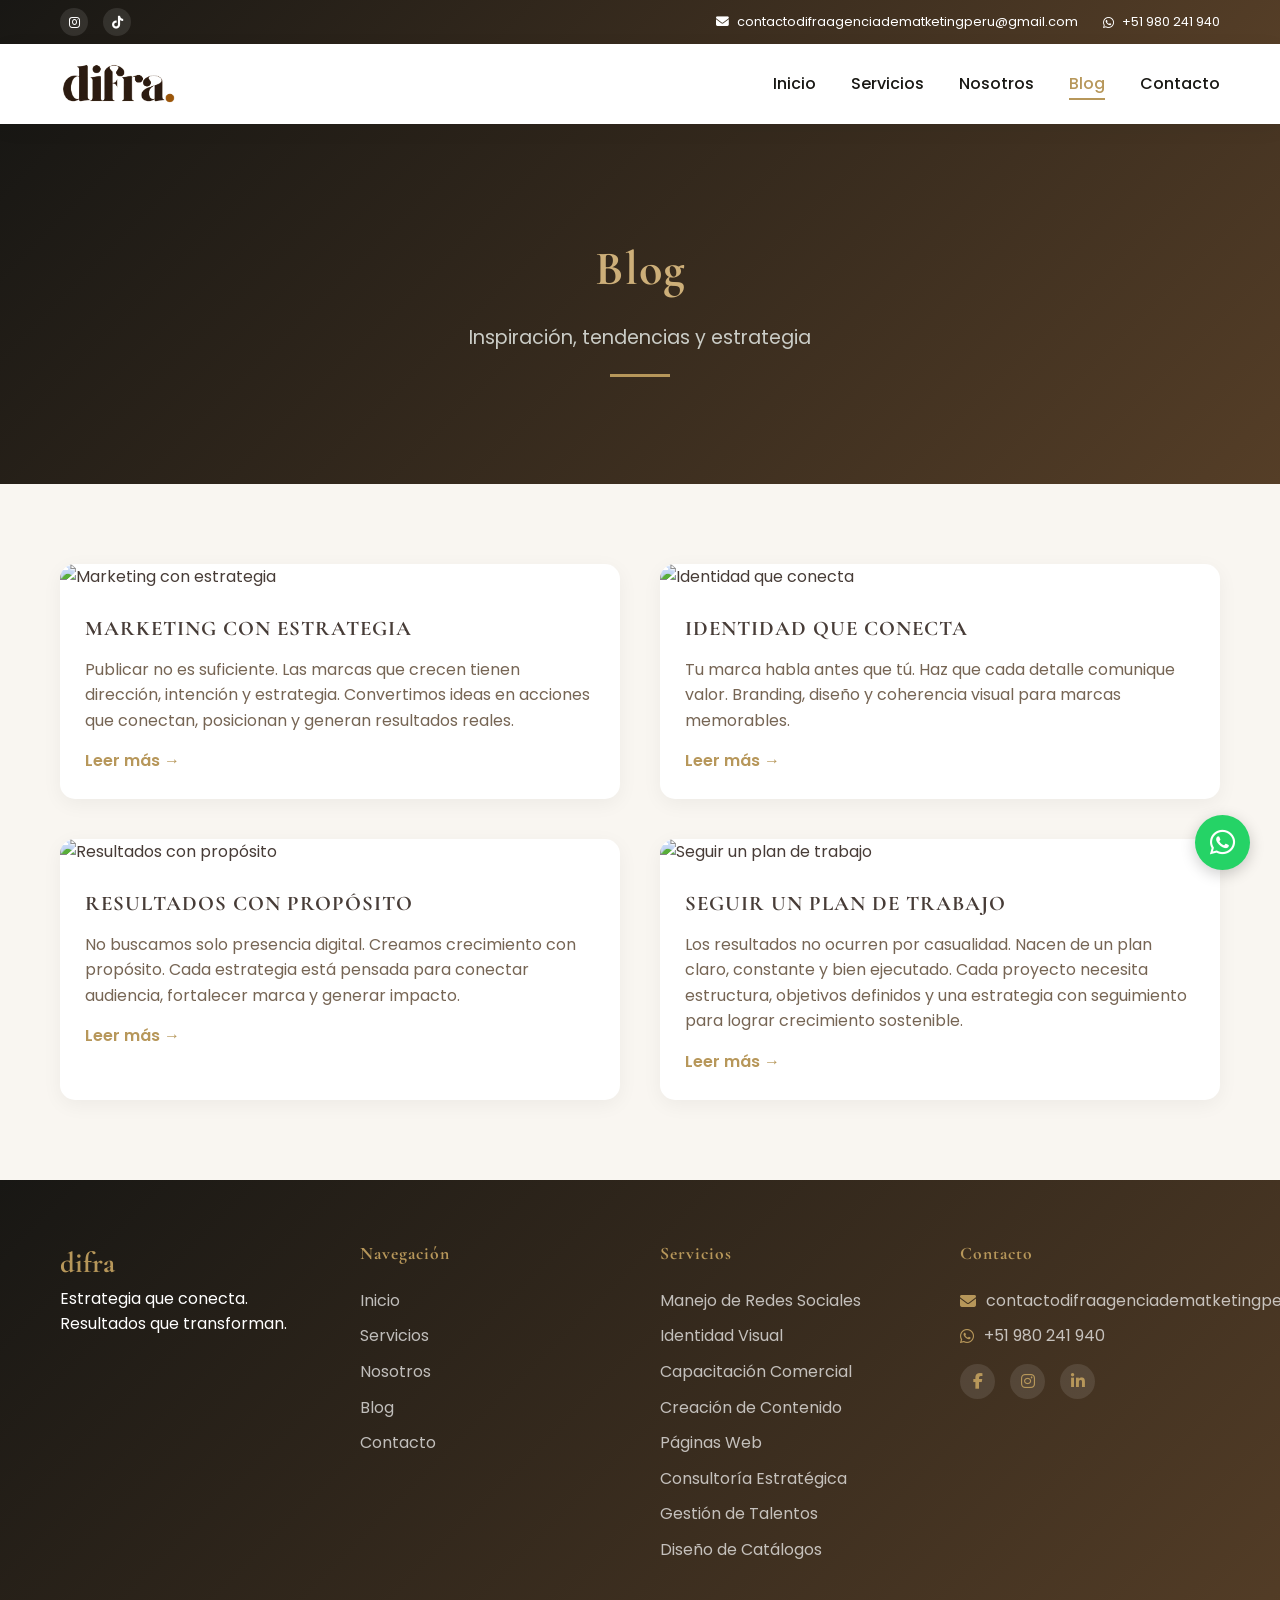
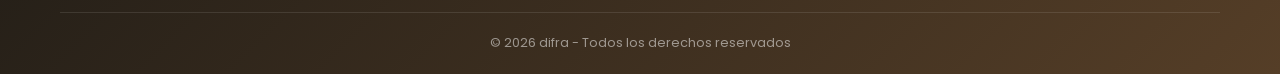
==== commit 93be160f: "Actualización 01 10/06" ====
--- a/blog.html
+++ b/blog.html
@@ -19,6 +19,18 @@
     <div class="top-bar">
       <div class="container">
         <div class="top-bar-content">
+          <div class="top-bar-social">
+            <a
+              href="https://www.instagram.com/difra.agenciademarketing?igsh=aW0xOTJwczBxZzd6"
+              target="_blank"
+              ><i class="fab fa-instagram"></i
+            ></a>
+            <a
+              href="https://www.tiktok.com/@difraagencyperu?_r=1&_t=ZS-96m80AsmZOB"
+              target="_blank"
+              ><i class="fab fa-tiktok"></i
+            ></a>
+          </div>
           <div class="top-bar-contact">
             <a href="mailto:contactodifraagenciadematketingperu@gmail.com"
               ><i class="fas fa-envelope"></i>
@@ -28,11 +40,6 @@
               ><i class="fab fa-whatsapp"></i> <span>+51 980 241 940</span></a
             >
           </div>
-          <div class="top-bar-social">
-            <a href="#" target="_blank"><i class="fab fa-facebook-f"></i></a>
-            <a href="#" target="_blank"><i class="fab fa-instagram"></i></a>
-            <a href="#" target="_blank"><i class="fab fa-linkedin-in"></i></a>
-          </div>
         </div>
       </div>
     </div>
@@ -49,7 +56,6 @@
             <li><a href="index.html">Inicio</a></li>
             <li><a href="servicios.html">Servicios</a></li>
             <li><a href="nosotros.html">Nosotros</a></li>
-            <li><a href="portafolio.html">Portafolio</a></li>
             <li><a href="blog.html" class="active">Blog</a></li>
             <li><a href="contacto.html">Contacto</a></li>
           </ul>
@@ -163,7 +169,6 @@
               <li><a href="index.html">Inicio</a></li>
               <li><a href="servicios.html">Servicios</a></li>
               <li><a href="nosotros.html">Nosotros</a></li>
-              <li><a href="portafolio.html">Portafolio</a></li>
               <li><a href="blog.html">Blog</a></li>
               <li><a href="contacto.html">Contacto</a></li>
             </ul>
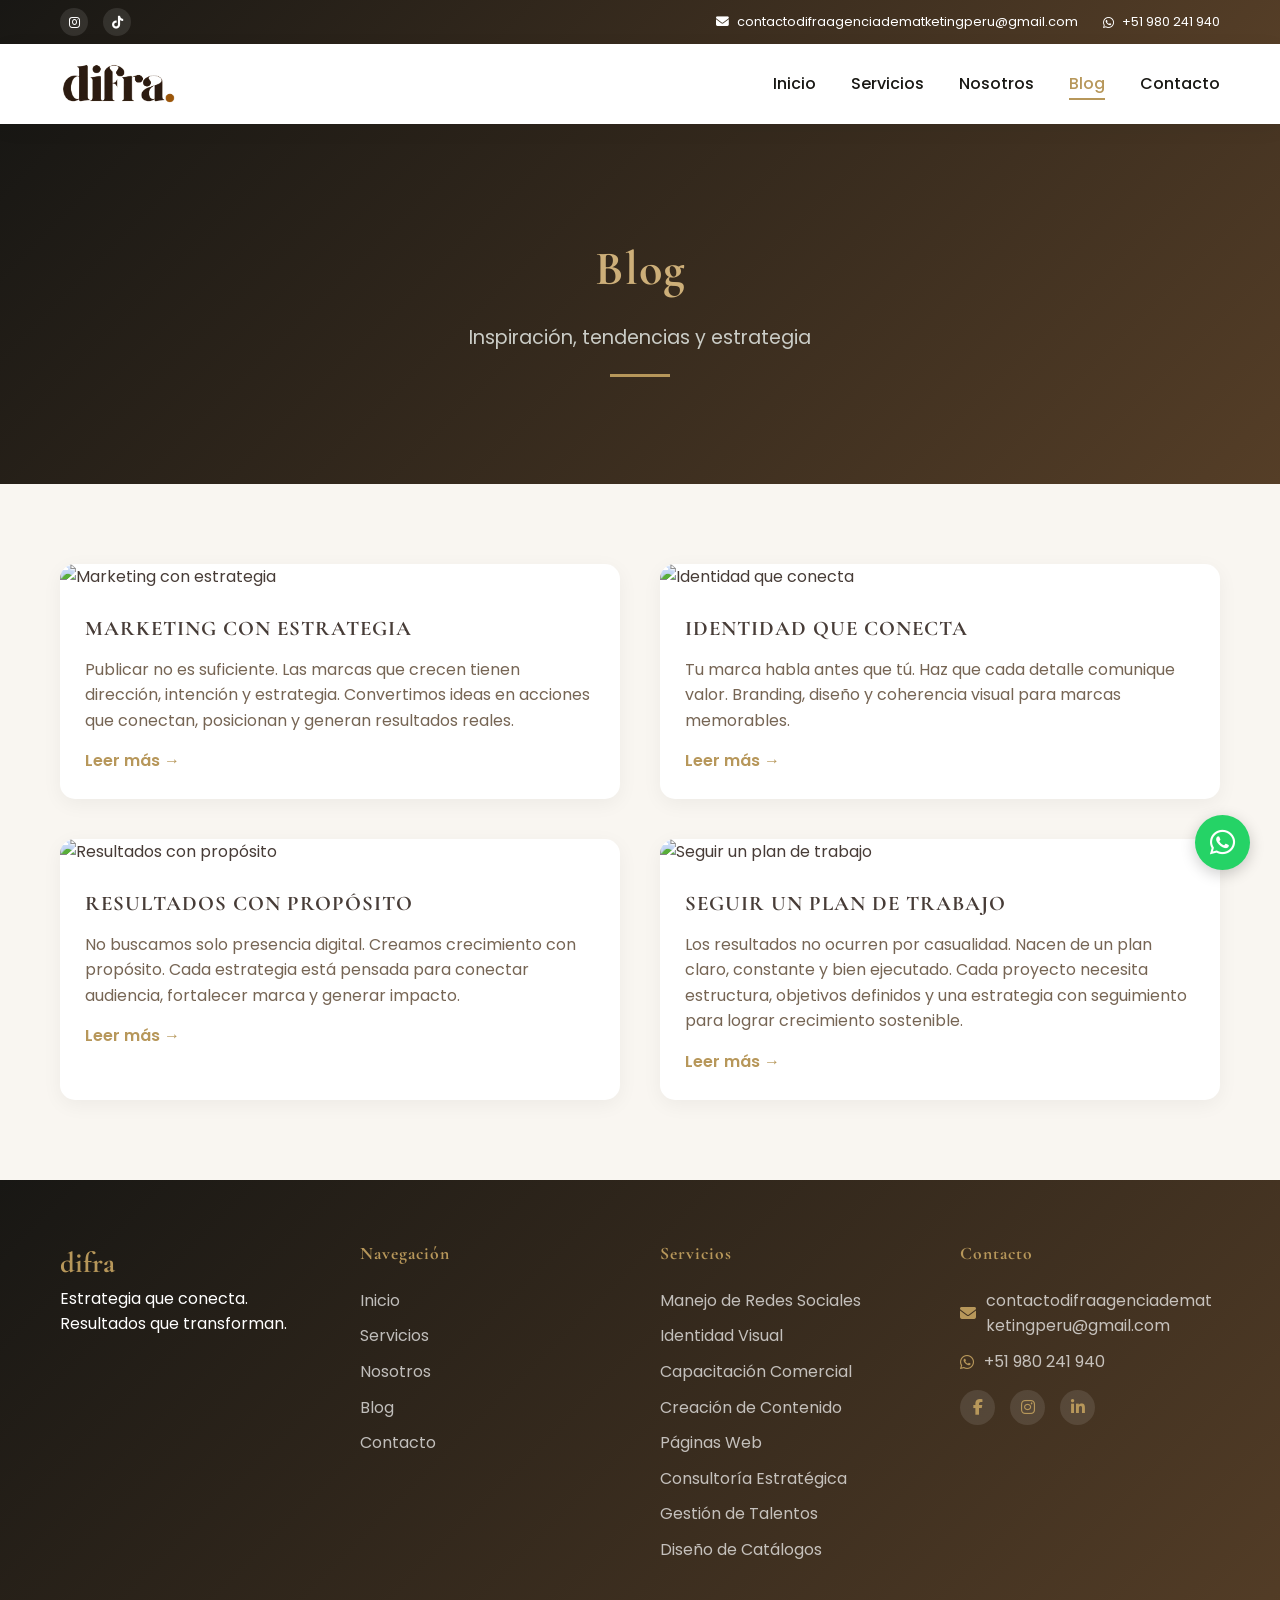
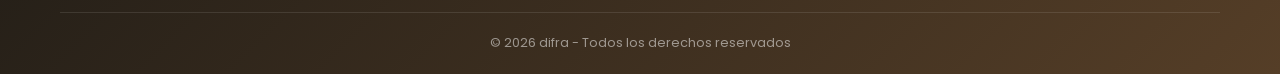
==== commit 6d11cc02: "Actualización 01 13/06" ====
--- a/blog.html
+++ b/blog.html
@@ -237,6 +237,16 @@
       <i class="fab fa-whatsapp"></i>
     </a>
 
+    <!-- Modal para Blog -->
+    <div id="blogModal" class="blog-modal">
+      <div class="blog-modal-content">
+        <span class="blog-modal-close">&times;</span>
+        <div id="blogModalBody">
+          <!-- Aquí se cargará dinámicamente el contenido -->
+        </div>
+      </div>
+    </div>
+
     <script src="js/script.js"></script>
   </body>
 </html>
--- a/css/styles.css
+++ b/css/styles.css
@@ -238,9 +238,32 @@
     display: flex;
     align-items: center;
     position: relative;
-    background: var(--dark-color);
-    background-size: cover;
-    background-repeat: no-repeat;
+    overflow: hidden;
+}
+
+.hero-video-background {
+    position: absolute;
+    top: 0;
+    left: 0;
+    width: 100%;
+    height: 100%;
+    object-fit: cover;
+    z-index: 0;
+}
+
+.hero-overlay {
+    position: absolute;
+    top: 0;
+    left: 0;
+    width: 100%;
+    height: 100%;
+    background: rgba(0, 0, 0, 0.5);
+    z-index: 1;
+}
+
+.hero .container {
+    position: relative;
+    z-index: 2;
 }
 
 .hero-content {
@@ -439,14 +462,6 @@
     background: var(--bg-light-section);
 }
 
-.clients-grid {
-    display: flex;
-    justify-content: center;
-    flex-wrap: wrap;
-    gap: 40px;
-    align-items: center;
-}
-
 .client-logo img {
     max-width: 150px;
     height: auto;
@@ -745,6 +760,69 @@
     color: var(--primary-dark);
 }
 
+/* Modal Blog */
+.blog-modal {
+    display: none;
+    position: fixed;
+    top: 0;
+    left: 0;
+    width: 100%;
+    height: 100%;
+    background: rgba(0, 0, 0, 0.85);
+    z-index: 10000;
+    cursor: pointer;
+    justify-content: center;
+    align-items: center;
+}
+
+.blog-modal.show {
+    display: flex;
+}
+
+.blog-modal-content {
+    background: var(--white);
+    max-width: 700px;
+    width: 90%;
+    max-height: 85vh;
+    border-radius: 15px;
+    overflow-y: auto;
+    position: relative;
+    padding: 30px;
+    cursor: default;
+}
+
+.blog-modal-close {
+    position: absolute;
+    top: 15px;
+    right: 25px;
+    font-size: 2rem;
+    cursor: pointer;
+    transition: var(--transition);
+    color: var(--dark-color);
+}
+
+.blog-modal-close:hover {
+    color: var(--primary-color);
+}
+
+.blog-modal-content h2 {
+    font-size: 1.8rem;
+    margin-bottom: 15px;
+    color: var(--primary-color);
+}
+
+.blog-modal-content img {
+    width: 100%;
+    border-radius: 10px;
+    margin: 15px 0;
+}
+
+.blog-modal-content p {
+    margin-bottom: 15px;
+    line-height: 1.6;
+    color: var(--secondary-color);
+}
+
 /* CONTACT PAGE - CLARO */
 .contact-section {
     padding: 80px 0;
@@ -891,6 +969,8 @@
     align-items: center;
     gap: 10px;
     color: rgba(255, 255, 255, 0.7);
+    word-break: break-all;
+    white-space: normal;
 }
 
 .footer-contact i {
@@ -1052,6 +1132,14 @@
         font-size: 1rem;
     }
 
+    .clients-grid {
+        display: flex;
+        justify-content: center;
+        flex-wrap: wrap;
+        gap: 40px;
+        align-items: center;
+    }
+
     .hero {
         height: 65vh;
     }
@@ -1151,4 +1239,50 @@
     .method-card i {
         font-size: 2rem;
     }
+
+    .footer-contact p {
+        font-size: 0.8rem;
+    }
+
+    .contact-section {
+        padding: 40px 0;
+    }
+
+    .contact-grid {
+        gap: 30px;
+    }
+
+    .contact-item {
+        flex-direction: column;
+        text-align: center;
+        padding: 20px;
+    }
+
+    .contact-item i {
+        margin: 0 auto;
+    }
+
+    .contact-item p {
+        word-break: break-word;
+    }
+
+    .contact-item a {
+        font-size: 0.85rem;
+        word-break: break-word;
+    }
+
+    .contact-form {
+        padding: 25px;
+    }
+
+    .contact-form h3 {
+        font-size: 1.3rem;
+        text-align: center;
+    }
+
+    .form-group input,
+    .form-group textarea {
+        font-size: 0.9rem;
+        padding: 10px 12px;
+    }
 }
